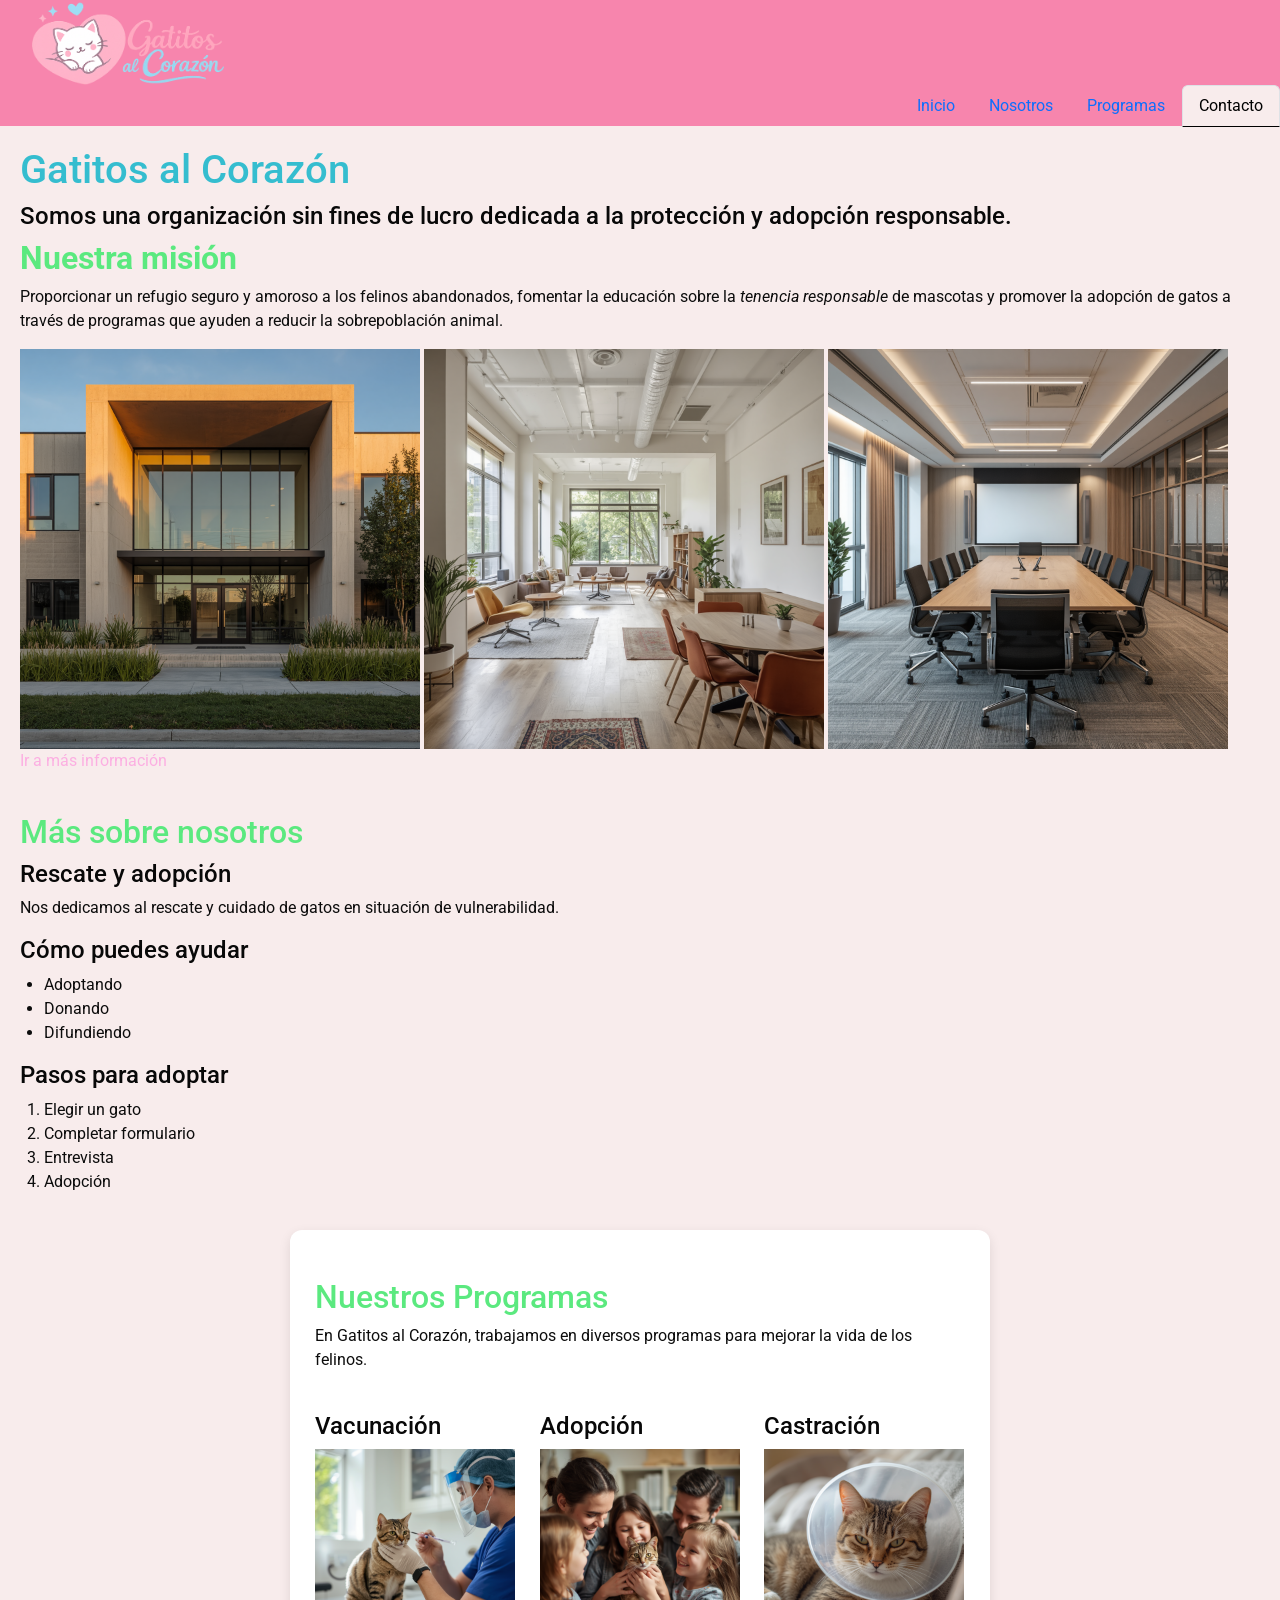
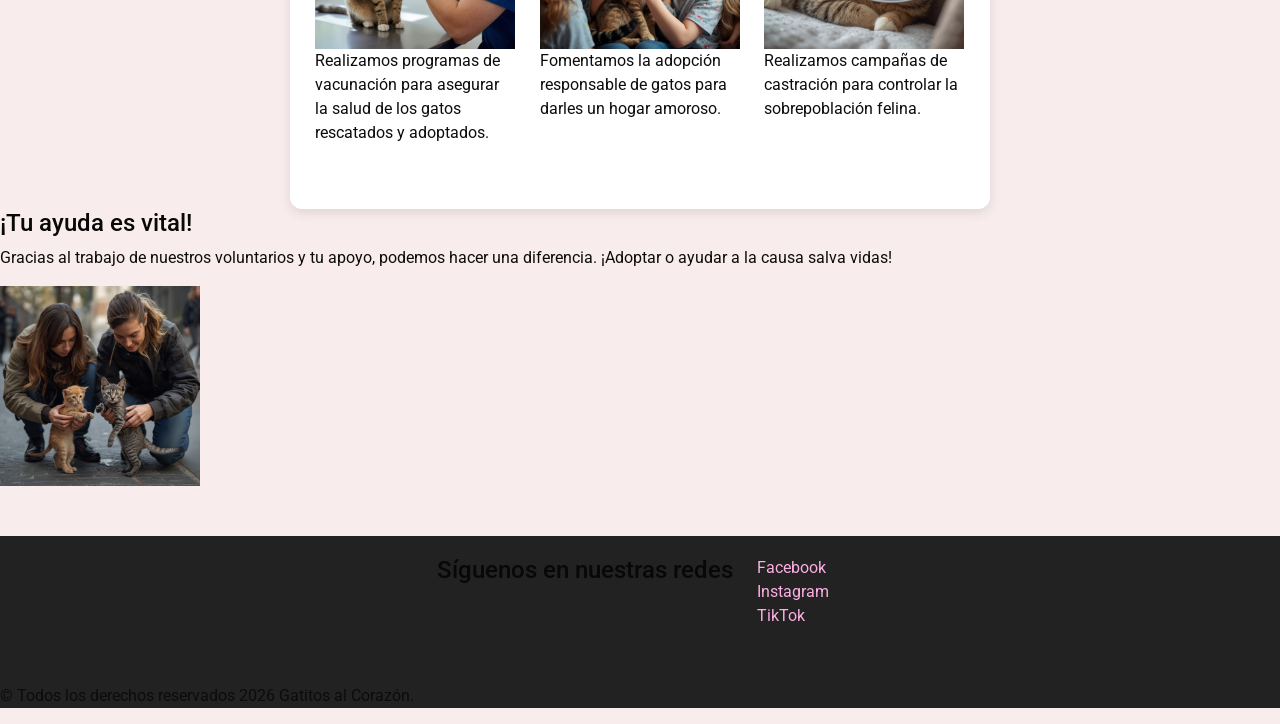
==== index.html @ a6c81419 "fix: header general, boostrap navbar hamburguesa." ====
<!DOCTYPE html>
<html lang="es">
<head>
    <meta charset="UTF-8">
    <meta name="viewport" content="width=device-width, initial-scale=1.0">
    <title>Gatitos al Corazón | Inicio</title>
    <link rel="preconnect" href="https://fonts.googleapis.com">
    <link rel="preconnect" href="https://fonts.gstatic.com" crossorigin>
    <link href="https://fonts.googleapis.com/css2?family=Roboto:ital,wght@0,100..900;1,100..900&display=swap" rel="stylesheet">
    
    <link href="https://cdn.jsdelivr.net/npm/bootstrap@5.3.3/dist/css/bootstrap.min.css" rel="stylesheet" integrity="sha384-QWTKZyjpPEjISv5WaRU9OFeRpok6YctnYmDr5pNlyT2bRjXh0JMhjY6hW+ALEwIH" crossorigin="anonymous">
    
    <link rel="stylesheet" href="style.css">
</head>
<body>
    <header>
        <nav class="navbar-expand-lg bg-secundario">
            <div class="card-header">
                <a class="logo" href="index.html"><img src="multimedia/logo.png" alt="GatitosAlCorazonLogo" width="100" class="logo"></a>      
                <button class="navbar-toggler" type="button" data-bs-toggle="collapse" 
                data-bs-target="#navbarNav" aria-controls="navbarNav" 
                aria-expanded="false" aria-label="Toggle navigation">
                <span class="navbar-toggler-icon"></span>
                </button>
                <div class="collapse navbar-collapse justify-content-end">
                    <ul class="nav nav-tabs card-header-tabs">
                        <li class="nav-item"> <a class="nav-link" href="index.html">Inicio</a></li>
                        <li class="nav-item"> <a class="nav-link" href="nosotros.html">Nosotros</a></li>
                        <li class="nav-item"> <a class="nav-link" href="programas.html">Programas</a></li>
                        <li class="nav-item"><a class="nav-link active bg-principal" aria-current="true" href="contacto.html">Contacto</a></li>
                    </ul>
                </div>
            </div>
        </nav>
        <div class="collapse navbar-collapse justify-content-end d-lg-none" id="navbarNav">
            <ul class="navbar-nav ms-auto">
                <li class="nav-item"><a class="nav-link" href="index.html">Inicio</a></li>
                <li class="nav-item"><a class="nav-link" href="nosotros.html">Nosotros</a></li>
                <li class="nav-item"><a class="nav-link" href="programas.html">Programas</a></li>
                <li class="nav-item"><a class="nav-link active" href="contacto.html">Contacto</a></li>
            </ul>
        </div>
    </header>

    <main>
        <section id="inicio">
            <h1>Gatitos al Corazón</h1>
            <h3>Somos una organización sin fines de lucro dedicada a la protección y adopción responsable.</h3>

            <h2><strong>Nuestra misión</strong></h2>
            <p>Proporcionar un refugio seguro y amoroso a los felinos abandonados, fomentar la educación sobre la <em>tenencia responsable</em> de mascotas y promover la adopción de gatos a través de programas que ayuden a reducir la sobrepoblación animal.</p>

            <img src="multimedia/exterior_ONG.jpg" alt="Fachada de Gatitos al Corazón - ONG" width="400">
            <img src="multimedia/interior_ONG.jpg" alt="Oficinas de Gatitos al Corazón - ONG" width="400">
            <img src="multimedia/sala_conferencia.jpg" alt="Sala conferencias de Gatitos al Corazón - ONG" width="400">
            <br>
            <a href="#info">Ir a más información</a>
        </section>

        <section id="info">
            <h2>Más sobre nosotros</h2>

            <article>
                <h3>Rescate y adopción</h3>
                <p>Nos dedicamos al rescate y cuidado de gatos en situación de vulnerabilidad.</p>
            </article>

            <article>
                <h3>Cómo puedes ayudar</h3>
                <ul>
                    <li>Adoptando</li>
                    <li>Donando</li>
                    <li>Difundiendo</li>
                </ul>

                <h3>Pasos para adoptar</h3>
                <ol>
                    <li>Elegir un gato</li>
                    <li>Completar formulario</li>
                    <li>Entrevista</li>
                    <li>Adopción</li>
                </ol>
            </article>
        </section>

        <section id="programas" class="container py-5">
            <div class="row mb-4">
                <div class="col-12">
                    <h2>Nuestros Programas</h2>
                    <p>En Gatitos al Corazón, trabajamos en diversos programas para mejorar la vida de los felinos.</p>
                </div>
            </div>
            
            <div class="row g-4">
                
                <div class="col-12 col-md-6 col-lg-4">
                    <div class="programa">
                        <h3>Vacunación</h3>
                        <img src="multimedia/gato_vacunado.jpg" alt="Programa de vacunación para gatos" width="200" class="img-fluid">
                        <p>Realizamos programas de vacunación para asegurar la salud de los gatos rescatados y adoptados.</p>
                    </div>
                </div>

                <div class="col-12 col-md-6 col-lg-4">
                    <div class="programa">
                        <h3>Adopción</h3>
                        <img src="multimedia/adopcion_gato.jpg" alt="Gatos disponibles para adopción" width="200" class="img-fluid">
                        <p>Fomentamos la adopción responsable de gatos para darles un hogar amoroso.</p>
                    </div>
                </div>

                <div class="col-12 col-md-6 col-lg-4">
                    <div class="programa">
                        <h3>Castración</h3>
                        <img src="multimedia/gato_posoperatorio.jpg" alt="Programa de castración para gatos" width="200" class="img-fluid">
                        <p>Realizamos campañas de castración para controlar la sobrepoblación felina.</p>
                    </div>
                </div>

            </div>
        </section>

        <aside>
            <h3>¡Tu ayuda es vital!</h3>
            <p>Gracias al trabajo de nuestros voluntarios y tu apoyo, podemos hacer una diferencia. ¡Adoptar o ayudar a la causa salva vidas!</p>
            <img src="multimedia/rescatando_gatitos.jpg" alt="Voluntarios ayudando en la ONG" width="200">
        </aside>
    </main>

    <footer id="footer">
        <section class="redes-sociales">
            <h3>Síguenos en nuestras redes</h3>
            <ul>
                <li>
                    <a href="https://www.facebook.com/" target="_blank" rel="noopener noreferrer">
                        Facebook
                    </a>
                </li>
                <li>
                    <a href="https://www.instagram.com/" target="_blank" rel="noopener noreferrer">
                        Instagram
                    </a>
                </li>
                <li>
                    <a href="https://www.tiktok.com/explore" target="_blank" rel="noopener noreferrer">
                        TikTok
                    </a>
                </li>
            </ul>
        </section>

        <div class="copyright">
            <p>© Todos los derechos reservados 2026 Gatitos al Corazón.</p>
        </div>
    </footer>

    <script src="https://cdn.jsdelivr.net/npm/bootstrap@5.3.3/dist/js/bootstrap.bundle.min.js" integrity="sha384-YvpcrYf0tY3lHB60NNkmxc5s9fDVZLESaAA55NDzOxhy9GkcIdslK1eN7N6jIeHz" crossorigin="anonymous"></script>
</body>
</html>
---- style.css ----
/* 1. Variables CSS */
:root {
    /* Colores */
    --color-principal: #080808;       /* negro para franja del logo */
    --color-secundario: rgb(248, 236, 236); /* fondo general blanco */
    --color-texto: rgb(12, 12, 12);   /* texto principal */
    --color-enlace: #fcafe2;          /* enlaces */
    --color-footer: #222222;          /* fondo del footer */

    /* Colores de títulos por nivel */
    --color-h1: #35bdcf;
    --color-h2: #5be97f;
    --color-h3: #080808;

    /* Tipografía */
    --fuente-principal: 'Roboto', sans-serif;
    --tamano-h1: 2.5rem;
    --tamano-h2: 2rem;
    --tamano-h3: 1.5rem;
    --tamano-texto: 1rem;

    /* Espaciado */
    --margen-seccion: 2rem;
    --padding-general: 1rem;
}

/* 2. Reset básico */
* {
    box-sizing: border-box;
    margin: 0;
    padding: 0;
}

/* 3. Tipografía global y body */
body {
    font-family: var(--fuente-principal);
    font-size: var(--tamano-texto);
    color: var(--color-texto);
    background-color: var(--color-secundario);
    line-height: 1.5;
}

/* 4. Encabezados */
h1 { font-size: var(--tamano-h1); color: var(--color-h1); }
h2 { font-size: var(--tamano-h2); color: var(--color-h2); }
h3 { font-size: var(--tamano-h3); color: var(--color-h3); }


/* 6. Listas básicas */
ul, ol {
    padding-left: 1.5rem;
}

/* 7. Imágenes responsive */
img {
    max-width: 100%;
    height: auto;
}
/* Responsive: menú vertical en pantallas pequeñas */
@media (max-width: 768px) {
    header {
        flex-direction: column;
        align-items: flex-start;
    }

    nav ul {
        flex-direction: column;
        gap: 0.5rem;
        width: 100%;
    }

    .logo-container {
        margin-bottom: 1rem;
    }
}

/*Parte de Iara*/
section {
    padding: 20px;
} 

h1 {
    color: var(--color-h1);
    font-size: var(--tamano-h1);
}
h2 {
    color: var(--color-h2);
    font-size: var(--tamano-h2);
}
p {
    color: var(--color-texto);
    font-size: var(--tamano-texto);
}

/* Header, footer y a:hover*/
.logo {
    width: 15%;
    margin-left: 1rem;
}

#footer {
    background-color: var(--color-footer);
    margin-top: 50px;
}
.redes-sociales {
    display: flex;
    justify-content: center;
    margin: 20px 0;
}

.redes-sociales li {
    list-style: none;
    margin-right: 15px;
}

.redes-sociales li a {
    text-decoration: none;
}

.redes-sociales li a i {
    font-size: 30px;
}
a {
    color: var(--color-enlace);
    text-decoration: none;
}
a:hover {
    text-decoration: underline;
    color: var(--color-texto);
}
 
/* formularios */
  
  /* estilo del contenedor del formulario*/
    .container{
      max-width: 700px;
      margin: auto;
      background: white;
      padding: 25px;
      border-radius: 12px;
      box-shadow: 0 4px 12px rgba(0,0,0,0.1);
    }

  /* estilo para el subtítulo del formulario*/
    .subtitle{
      text-align: center;
      color: #777;
      margin-bottom: 25px;
    }

   /* estilos para las etiquetas y campos del formulario*/
    label{
      display: block;
      margin-top: 15px;
      font-weight: bold;
      color: #333;
    }

   /* estilos para los campos de entrada, áreas de texto y selectores*/
    input,
    select,
    textarea{
      width: 100%;
      padding: 10px;
      margin-top: 5px;
      border: 1px solid #ccc;
      border-radius: 8px;
      box-sizing: border-box;
      font-size: 14px;
    }

    /* permitir que el área de texto se redimensione verticalmente, pero no horizontalmente*/
    textarea{
      resize: vertical;
    }

   /* estilos para el grupo de botones de opción */
    .radio-group{
      margin-top: 10px;
    }

    /* estilos para las etiquetas dentro del grupo de botones de opción */
    .radio-group label{
      display: inline-block;
      margin-right: 20px;
      font-weight: normal;
    }

    /* estilos para los botones de opción */
    button{
      width: 100%;
      margin-top: 25px;
      padding: 14px;
      background: #ff7b54;
      border: none;
      color: white;
      font-size: 16px;
      border-radius: 8px;
      cursor: pointer;
      transition: 0.3s;
    }

    /* efecto hover para el botón de envío */
    button:hover{
      background: #ff6333;
    }



/* HEADER */
.bg-secundario {
    background-color:#f785ad !important;
}
.bg-principal {
    background-color: var(--color-secundario) !important;;
}
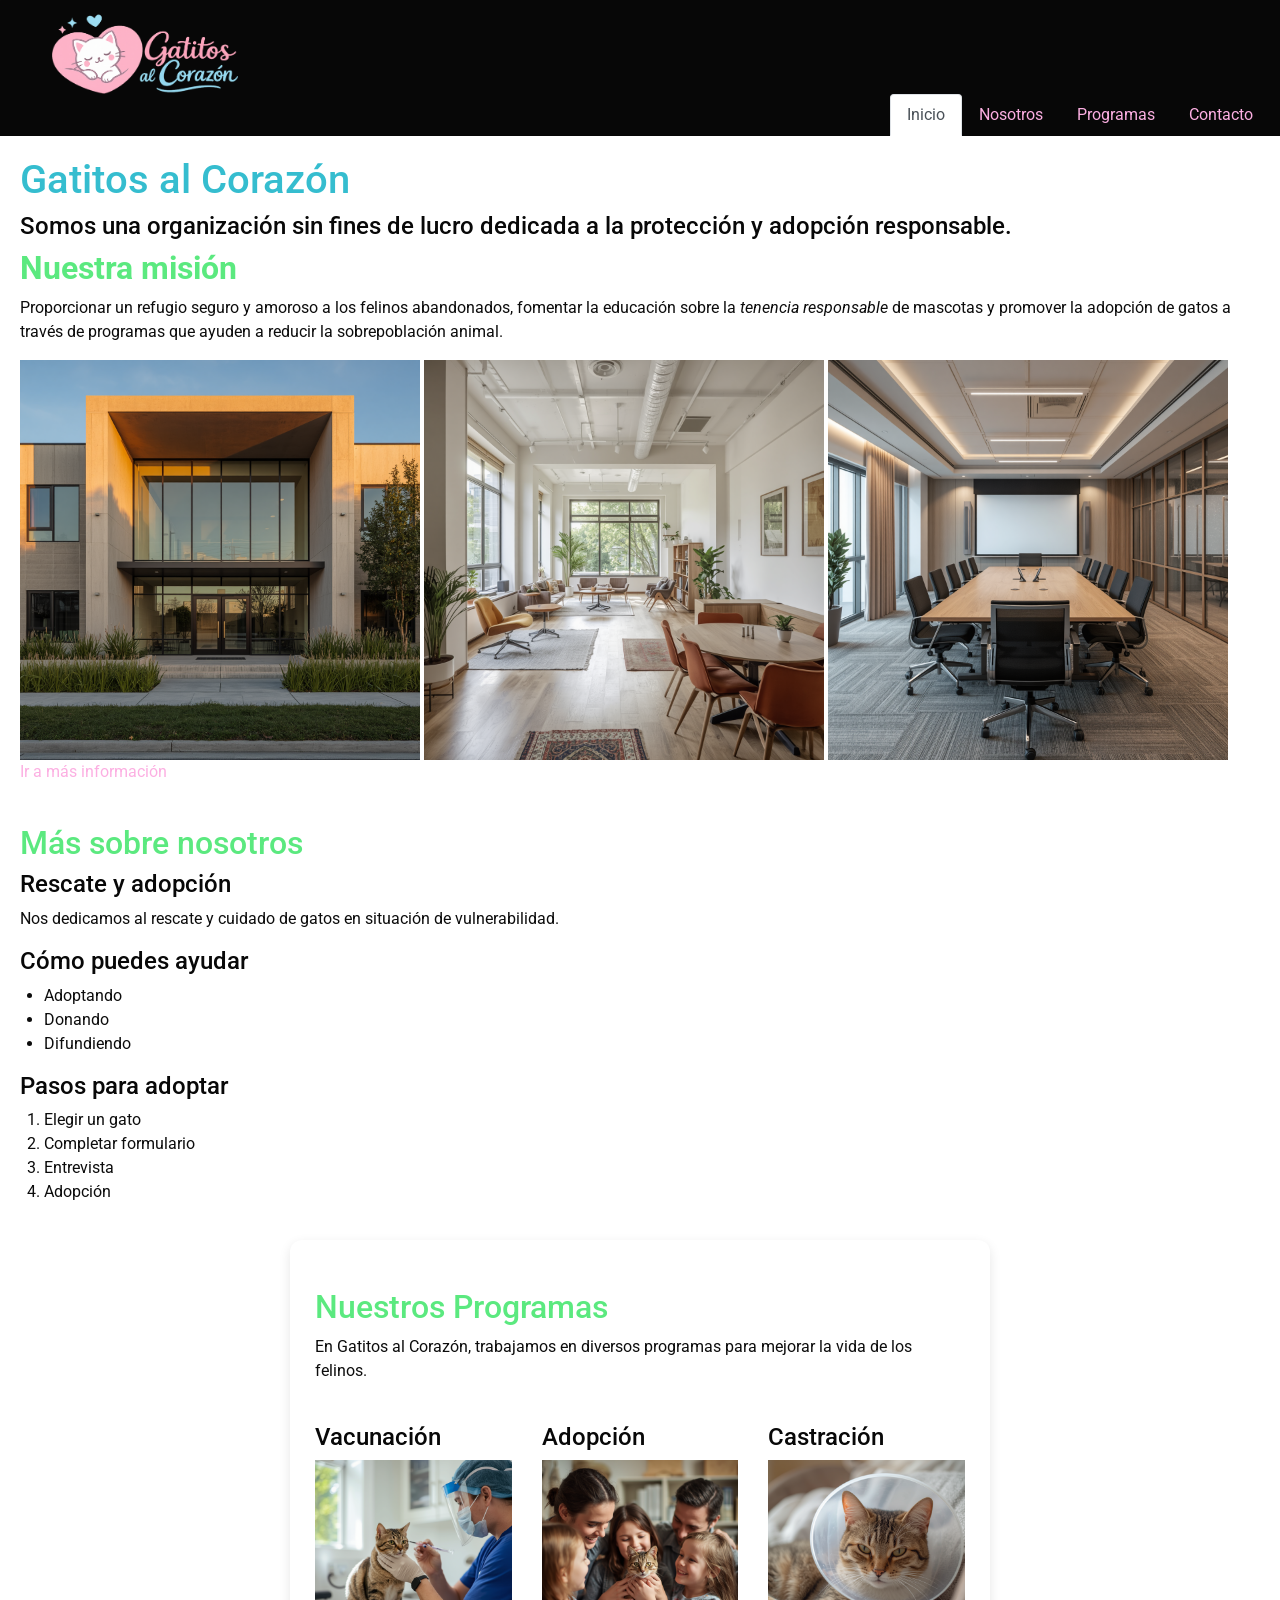
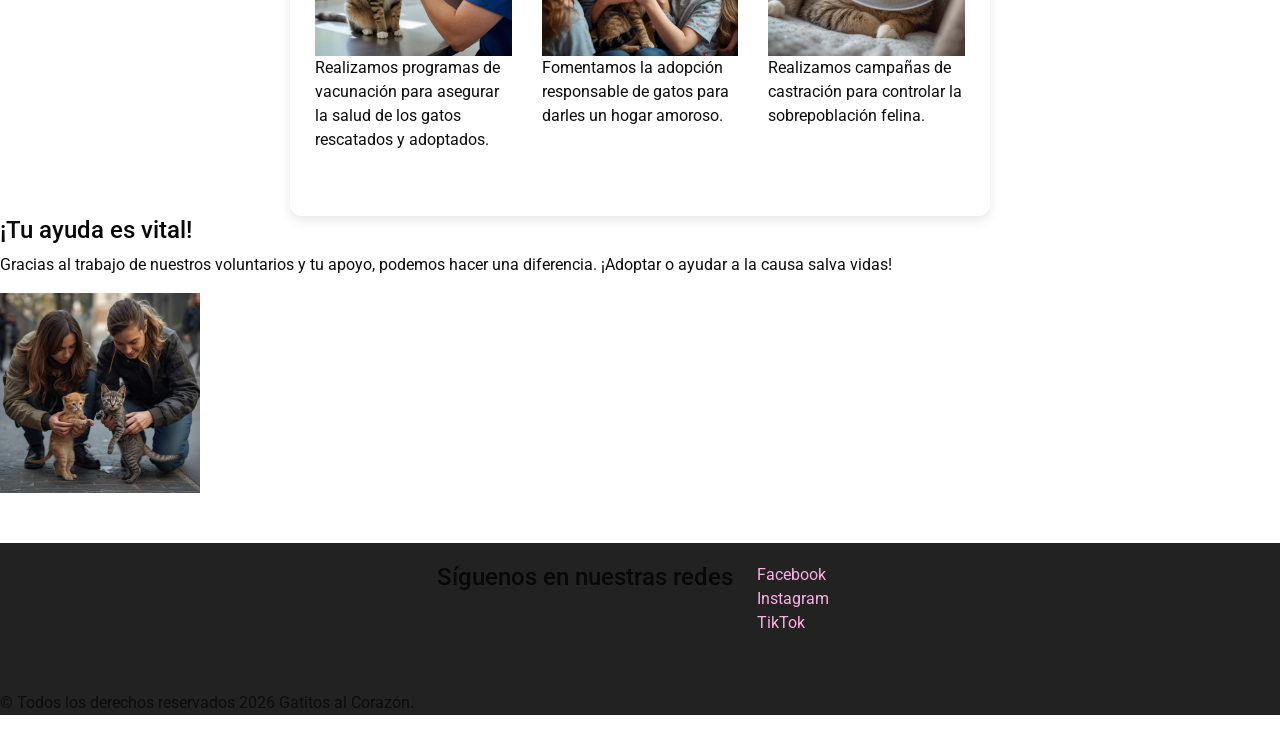
==== commit 42503c04: "fix:correccion de variables" ====
--- a/index.html
+++ b/index.html
@@ -6,13 +6,12 @@
     <title>Gatitos al Corazón | Inicio</title>
     <link rel="preconnect" href="https://fonts.googleapis.com">
     <link rel="preconnect" href="https://fonts.gstatic.com" crossorigin>
+    <link rel="stylesheet" href="https://cdn.jsdelivr.net/npm/bootstrap@4.0.0/dist/css/bootstrap.min.css" integrity="sha384-Gn5384xqQ1aoWXA+058RXPxPg6fy4IWvTNh0E263XmFcJlSAwiGgFAW/dAiS6JXm" crossorigin="anonymous">
     <link href="https://fonts.googleapis.com/css2?family=Roboto:ital,wght@0,100..900;1,100..900&display=swap" rel="stylesheet">
-    
-    <link href="https://cdn.jsdelivr.net/npm/bootstrap@5.3.3/dist/css/bootstrap.min.css" rel="stylesheet" integrity="sha384-QWTKZyjpPEjISv5WaRU9OFeRpok6YctnYmDr5pNlyT2bRjXh0JMhjY6hW+ALEwIH" crossorigin="anonymous">
-    
     <link rel="stylesheet" href="style.css">
 </head>
 <body>
+
     <header>
         <nav class="navbar-expand-lg bg-secundario">
             <div class="card-header">
@@ -24,20 +23,20 @@
                 </button>
                 <div class="collapse navbar-collapse justify-content-end">
                     <ul class="nav nav-tabs card-header-tabs">
-                        <li class="nav-item"> <a class="nav-link" href="index.html">Inicio</a></li>
+                        <li class="nav-item"> <a class="nav-link active bg-principal" aria-current="true" href="index.html">Inicio</a></li>
                         <li class="nav-item"> <a class="nav-link" href="nosotros.html">Nosotros</a></li>
                         <li class="nav-item"> <a class="nav-link" href="programas.html">Programas</a></li>
-                        <li class="nav-item"><a class="nav-link active bg-principal" aria-current="true" href="contacto.html">Contacto</a></li>
+                        <li class="nav-item"><a class="nav-link" href="contacto.html">Contacto</a></li>
                     </ul>
                 </div>
             </div>
         </nav>
         <div class="collapse navbar-collapse justify-content-end d-lg-none" id="navbarNav">
             <ul class="navbar-nav ms-auto">
-                <li class="nav-item"><a class="nav-link" href="index.html">Inicio</a></li>
+                <li class="nav-item"><a class="nav-link active bg-principal" href="index.html">Inicio</a></li>
                 <li class="nav-item"><a class="nav-link" href="nosotros.html">Nosotros</a></li>
                 <li class="nav-item"><a class="nav-link" href="programas.html">Programas</a></li>
-                <li class="nav-item"><a class="nav-link active" href="contacto.html">Contacto</a></li>
+                <li class="nav-item"><a class="nav-link" href="contacto.html">Contacto</a></li>
             </ul>
         </div>
     </header>
--- a/style.css
+++ b/style.css
@@ -2,7 +2,7 @@
 :root {
     /* Colores */
     --color-principal: #080808;       /* negro para franja del logo */
-    --color-secundario: rgb(248, 236, 236); /* fondo general blanco */
+    --color-secundario: white; /* fondo general blanco */
     --color-texto: rgb(12, 12, 12);   /* texto principal */
     --color-enlace: #fcafe2;          /* enlaces */
     --color-footer: #222222;          /* fondo del footer */
@@ -209,8 +209,8 @@
 
 /* HEADER */
 .bg-secundario {
-    background-color:#f785ad !important;
+    background-color: var(--color-principal) !important;
 }
 .bg-principal {
-    background-color: var(--color-secundario) !important;;
-}
+    background-color: var(--color-secundario) !important;
+}
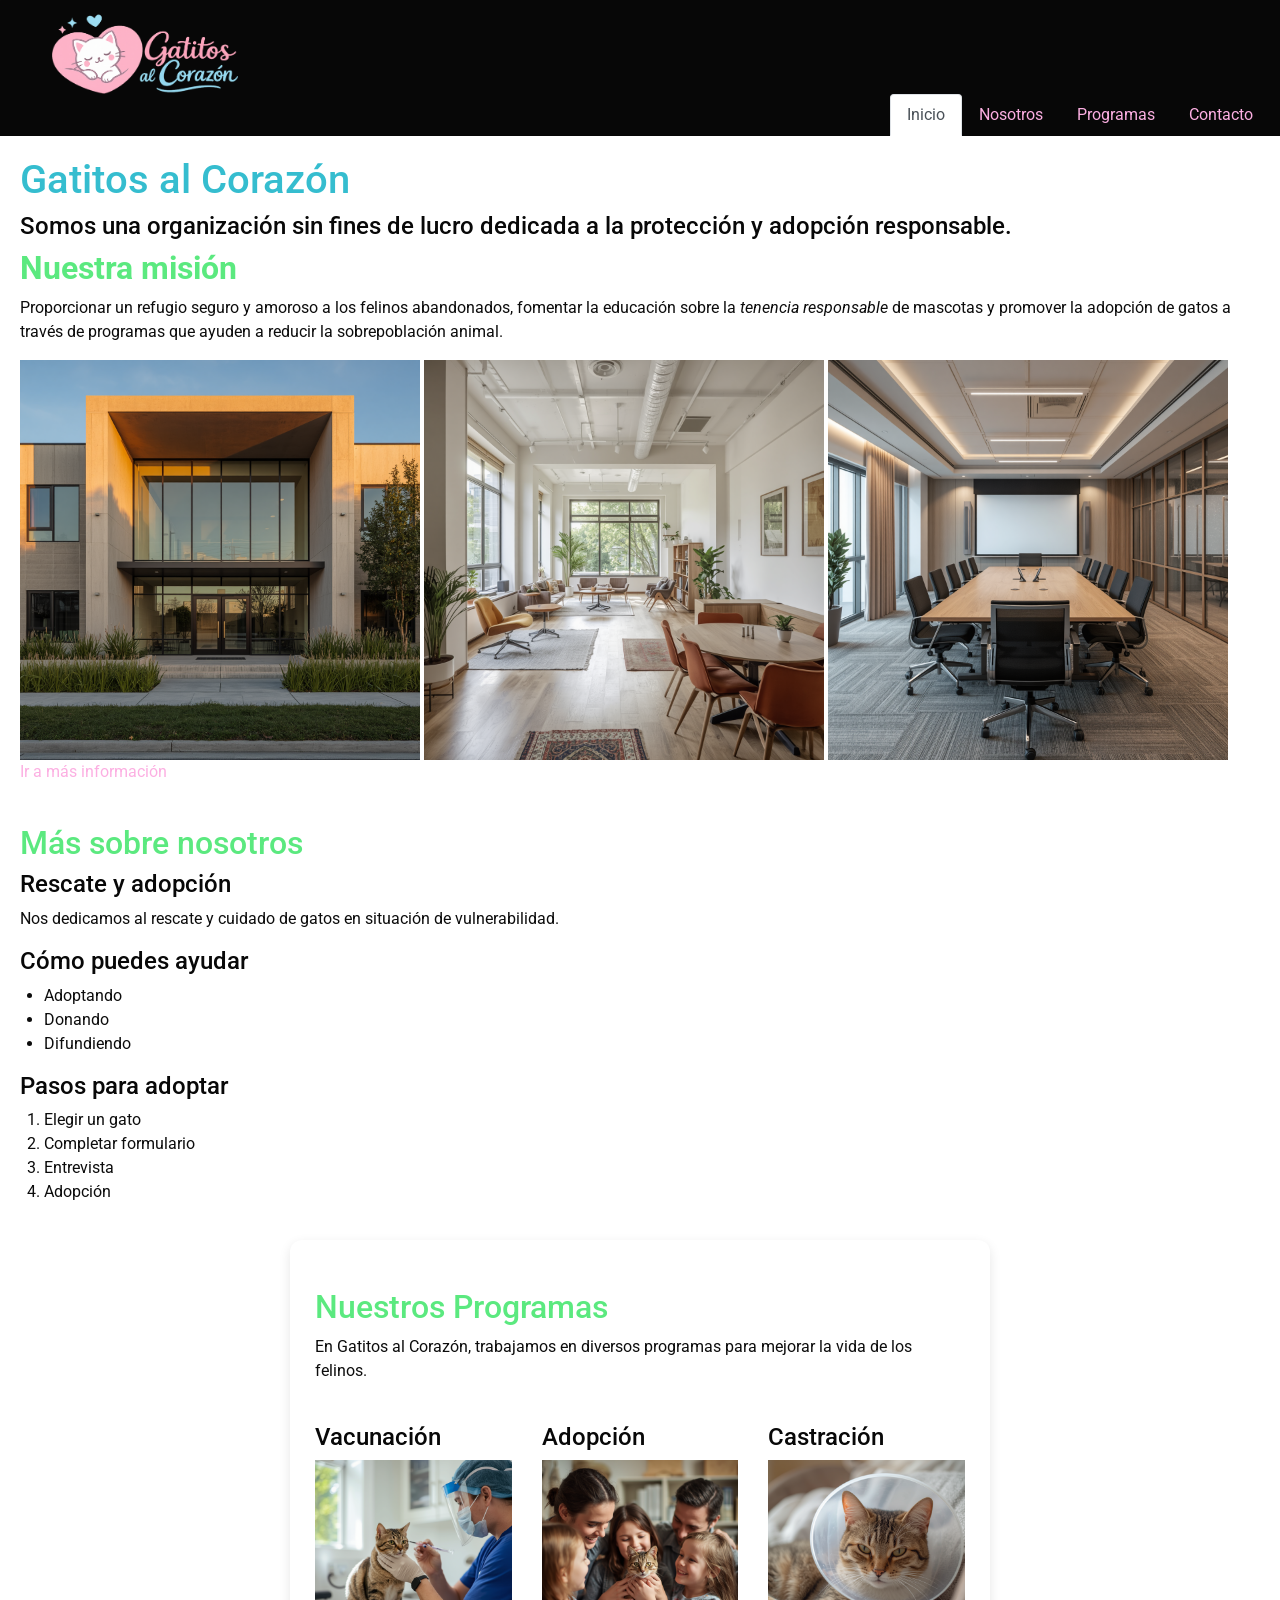
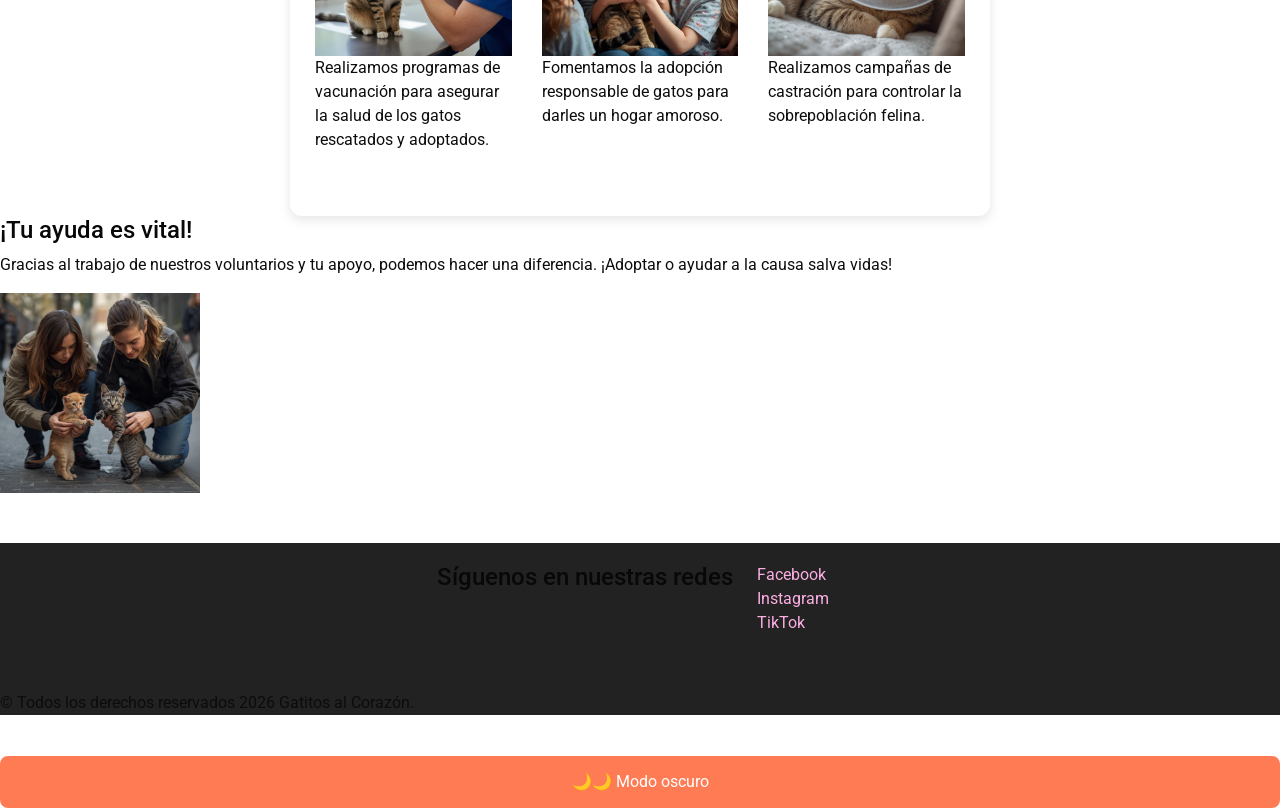
==== commit bb75c6df: "fix:Modo oscuro js" ====
--- a/index.html
+++ b/index.html
@@ -154,5 +154,9 @@
     </footer>
 
     <script src="https://cdn.jsdelivr.net/npm/bootstrap@5.3.3/dist/js/bootstrap.bundle.min.js" integrity="sha384-YvpcrYf0tY3lHB60NNkmxc5s9fDVZLESaAA55NDzOxhy9GkcIdslK1eN7N6jIeHz" crossorigin="anonymous"></script>
-</body>
+
+  <script src="js/main.js"></script> 
+  <button id="btn-modo">🌙🌙 Modo oscuro</button> <!-- CAMBIAR DE LUGAR --->
+</body> 
+
 </html>
--- a/style.css
+++ b/style.css
@@ -214,3 +214,56 @@
 .bg-principal {
     background-color: var(--color-secundario) !important;
 }
+
+/*/* =========================================
+   1. Header Sticky (Fijado en la parte superior)
+   ========================================= */
+.custom-sticky-header {
+  position: sticky; /* Cumple: El elemento se queda visible al hacer scroll */
+  top: 0;           /* Se ancla al borde superior de la pantalla */
+  z-index: 1050;    /* Mantiene el header por encima del resto del contenido (Bootstrap usa 1050 para navbars) */
+}
+
+/* =========================================
+   2. Hero Banner (Texto superpuesto)
+   ========================================= */
+.custom-hero-container {
+  position: relative; /* Cumple: Contenedor padre con position relative */
+  width: 100%;
+  overflow: hidden;
+}
+
+.custom-hero-overlay {
+  position: absolute; /* Cumple: Texto superpuesto con position absolute */
+  top: 50%;           /* Movemos al 50% de la altura del contenedor padre */
+  left: 50%;          /* Movemos al 50% del ancho del contenedor padre */
+  transform: translate(-50%, -50%); /* Centrado perfecto usando CSS */
+  
+  /* Estilos cosméticos adicionales */
+  text-align: center;
+  background-color: rgba(0, 0, 0, 0.6); /* Fondo oscuro semitransparente para garantizar que se lea el texto */
+  padding: 2rem;
+  border-radius: 10px;
+  width: 80%;
+  max-width: 600px;
+}
+
+/* =========================================
+   3. Badges e Íconos sobre imágenes
+   ========================================= */
+.custom-image-wrapper {
+  position: relative; /* El contenedor de la imagen ES el ancla para el badge */
+}
+
+.custom-badge {
+  position: absolute; /* Cumple: Etiqueta superpuesta a la imagen usando absolute */
+  top: 15px;          /* Distancia desde arriba */
+  right: 15px;        /* Distancia desde la derecha */
+  
+  /* Estilos cosméticos del badge */
+  padding: 0.5em 1em;
+  border-radius: 20px;
+  font-weight: bold;
+  font-size: 0.9rem;
+  box-shadow: 0 4px 6px rgba(0, 0, 0, 0.2);
+}
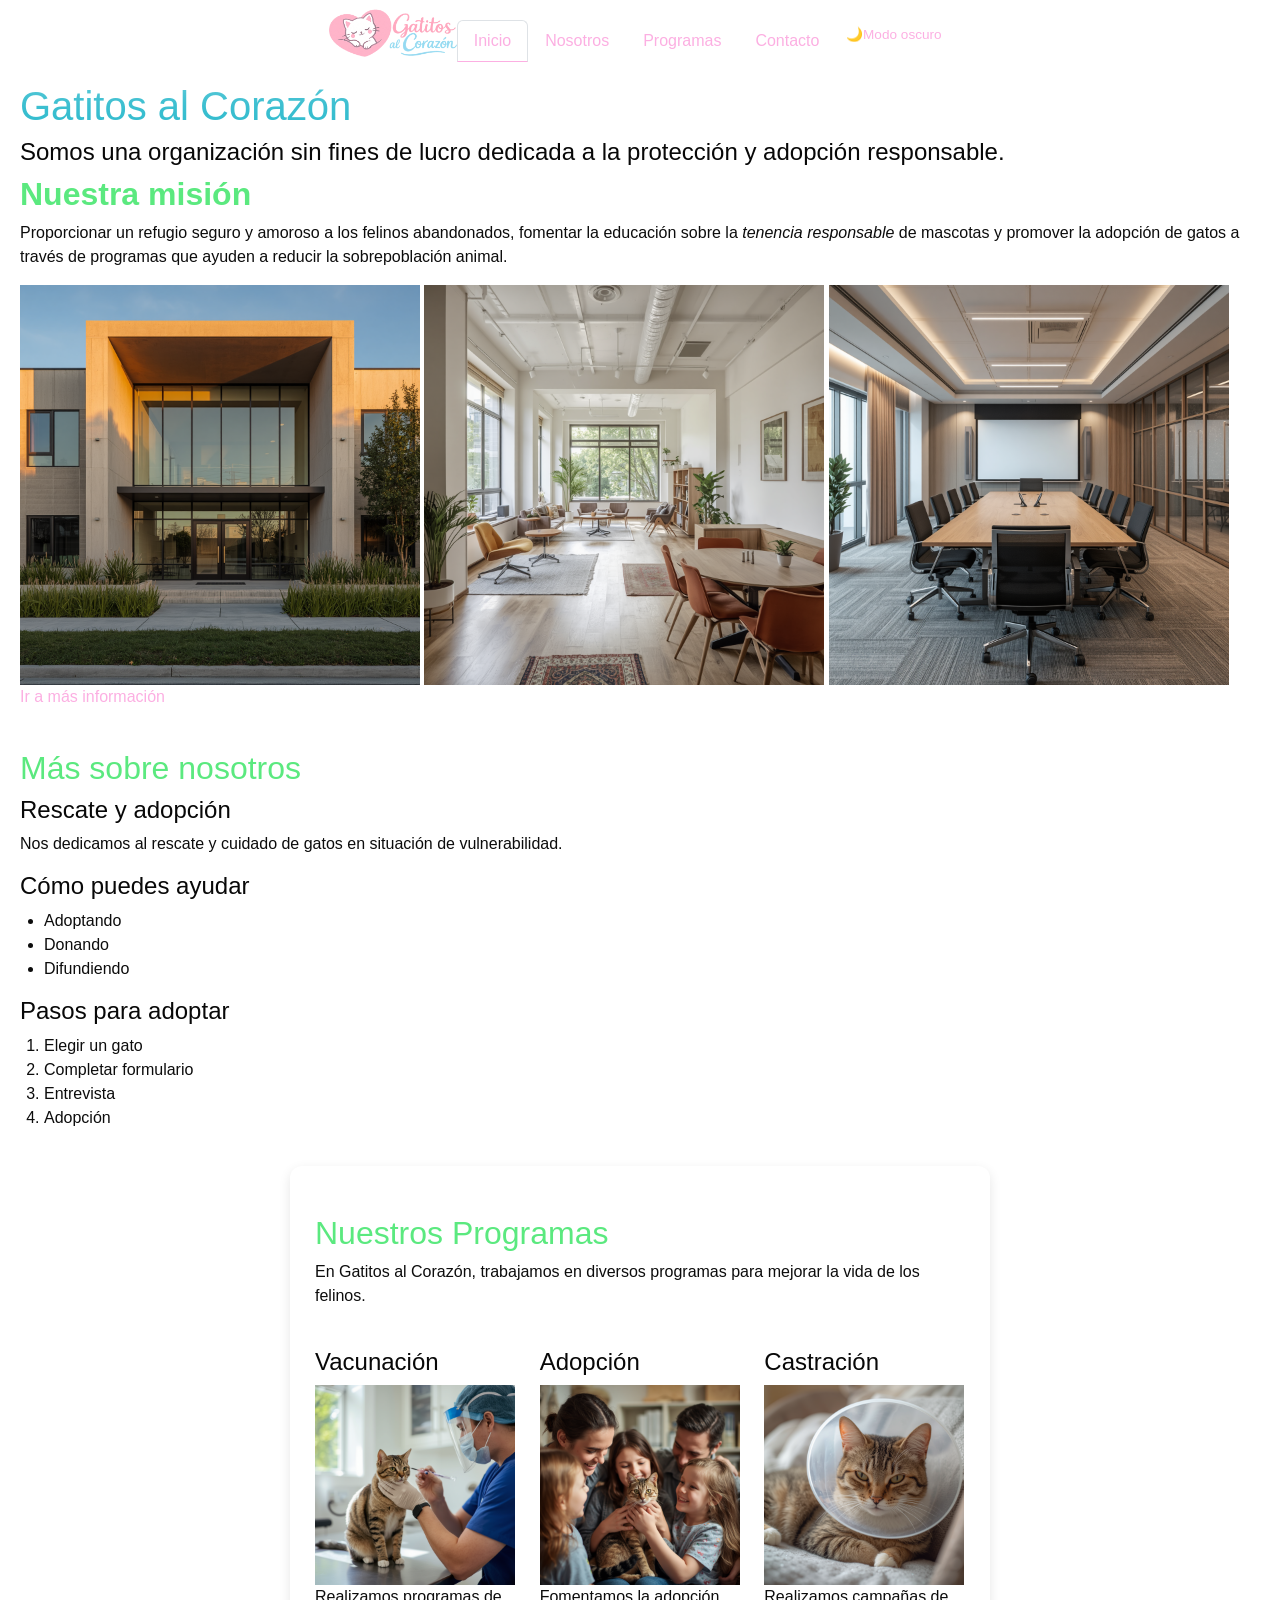
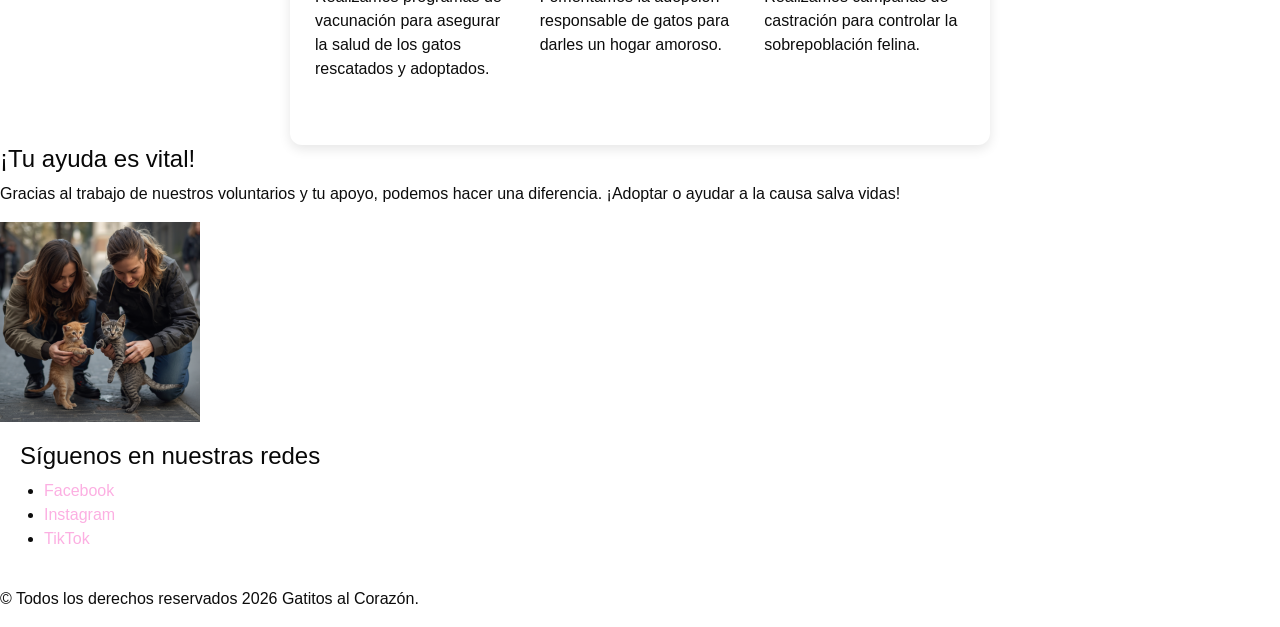
==== commit 23cd9936: "feat & fix: modo oscuro y arreglos generales en el header y responsive" ====
--- a/index.html
+++ b/index.html
@@ -4,40 +4,43 @@
     <meta charset="UTF-8">
     <meta name="viewport" content="width=device-width, initial-scale=1.0">
     <title>Gatitos al Corazón | Inicio</title>
-    <link rel="preconnect" href="https://fonts.googleapis.com">
-    <link rel="preconnect" href="https://fonts.gstatic.com" crossorigin>
-    <link rel="stylesheet" href="https://cdn.jsdelivr.net/npm/bootstrap@4.0.0/dist/css/bootstrap.min.css" integrity="sha384-Gn5384xqQ1aoWXA+058RXPxPg6fy4IWvTNh0E263XmFcJlSAwiGgFAW/dAiS6JXm" crossorigin="anonymous">
-    <link href="https://fonts.googleapis.com/css2?family=Roboto:ital,wght@0,100..900;1,100..900&display=swap" rel="stylesheet">
-    <link rel="stylesheet" href="style.css">
+    <link href="https://cdn.jsdelivr.net/npm/bootstrap@5.1.3/dist/css/bootstrap.min.css" rel="stylesheet" integrity="sha384-1BmE4kWBq78iYhFldvKuhfTAU6auU8tT94WrHftjDbrCEXSU1oBoqyl2QvZ6jIW3" crossorigin="anonymous">
+
+    <link rel="stylesheet" href="styles/style.css">
 </head>
 <body>
 
-    <header>
-        <nav class="navbar-expand-lg bg-secundario">
-            <div class="card-header">
-                <a class="logo" href="index.html"><img src="multimedia/logo.png" alt="GatitosAlCorazonLogo" width="100" class="logo"></a>      
-                <button class="navbar-toggler" type="button" data-bs-toggle="collapse" 
-                data-bs-target="#navbarNav" aria-controls="navbarNav" 
-                aria-expanded="false" aria-label="Toggle navigation">
-                <span class="navbar-toggler-icon"></span>
-                </button>
-                <div class="collapse navbar-collapse justify-content-end">
-                    <ul class="nav nav-tabs card-header-tabs">
-                        <li class="nav-item"> <a class="nav-link active bg-principal" aria-current="true" href="index.html">Inicio</a></li>
-                        <li class="nav-item"> <a class="nav-link" href="nosotros.html">Nosotros</a></li>
-                        <li class="nav-item"> <a class="nav-link" href="programas.html">Programas</a></li>
-                        <li class="nav-item"><a class="nav-link" href="contacto.html">Contacto</a></li>
-                    </ul>
+    <header class="sticky-top">
+        <div class="header">
+            <nav class="navbar-expand-lg" >
+                <div class="card-header bg-header sticky-top">
+                    <div class="collapse navbar-collapse justify-content-center">
+                        <ul class="nav nav-tabs card-header-tabs">
+                            <li class="logo-tab"><a href="index.html">
+                                <img src="multimedia/logo.png" alt="GatitosAlCorazonLogo" class="nav-item logo-grande">
+                            </a></li>
+                            <li class="nav-item"> <a class="nav-link active" aria-current="true" href="index.html">Inicio</a></li>
+                            <li class="nav-item"> <a class="nav-link" href="nosotros.html">Nosotros</a></li>
+                            <li class="nav-item"> <a class="nav-link" href="programas.html">Programas</a></li>
+                            <li class="nav-item"><a class="nav-link" href="contacto.html">Contacto</a></li>
+                            <li><button class="btn-modo" id="btn-modo">🌙Modo oscuro</button></li>
+                        </ul>
+                    </div>
+                    <button class="navbar-toggler" type="button" data-bs-toggle="collapse" 
+                    data-bs-target="#navbarNav" aria-controls="navbarNav" 
+                    aria-expanded="false" aria-label="Toggle navigation">Gatitos Al Corazón
+                    <span class="navbar-toggler-icon"></span>
+                    </button>
+                    <div class="collapse d-lg-none bg-header" id="navbarNav">
+                        <ul class="navbar-nav ms-auto bg-header">
+                            <li class="nav-item"><a class="nav-link active" aria-current="true" href="index.html">Inicio</a></li>
+                            <li class="nav-item"><a class="nav-link" href="nosotros.html">Nosotros</a></li>
+                            <li class="nav-item"><a class="nav-link" href="programas.html">Programas</a></li>
+                            <li class="nav-item"><a class="nav-link" href="contacto.html">Contacto</a></li>
+                        </ul>
+                    </div>
                 </div>
-            </div>
-        </nav>
-        <div class="collapse navbar-collapse justify-content-end d-lg-none" id="navbarNav">
-            <ul class="navbar-nav ms-auto">
-                <li class="nav-item"><a class="nav-link active bg-principal" href="index.html">Inicio</a></li>
-                <li class="nav-item"><a class="nav-link" href="nosotros.html">Nosotros</a></li>
-                <li class="nav-item"><a class="nav-link" href="programas.html">Programas</a></li>
-                <li class="nav-item"><a class="nav-link" href="contacto.html">Contacto</a></li>
-            </ul>
+            </nav>
         </div>
     </header>
 
@@ -153,10 +156,7 @@
         </div>
     </footer>
 
-    <script src="https://cdn.jsdelivr.net/npm/bootstrap@5.3.3/dist/js/bootstrap.bundle.min.js" integrity="sha384-YvpcrYf0tY3lHB60NNkmxc5s9fDVZLESaAA55NDzOxhy9GkcIdslK1eN7N6jIeHz" crossorigin="anonymous"></script>
-
-  <script src="js/main.js"></script> 
-  <button id="btn-modo">🌙🌙 Modo oscuro</button> <!-- CAMBIAR DE LUGAR --->
+    <script src="https://cdn.jsdelivr.net/npm/bootstrap@5.1.3/dist/js/bootstrap.bundle.min.js" integrity="sha384-ka7Sk0Gln4gmtz2MlQnikT1wXgYsOg+OMhuP+IlRH9sENBO0LRn5q+8nbTov4+1p" crossorigin="anonymous"></script>
+    <script src="js/main.js"></script> 
 </body> 
-
 </html>
--- a/styles/style.css
+++ b/styles/style.css
@@ -0,0 +1,332 @@
+/* 1. Variables CSS */
+:root {
+    /* Colores */
+    --color-principal: #ffffff;       /* negro para franja del logo */
+    --color-secundario: white; /* fondo general blanco */
+    --color-texto: rgb(12, 12, 12);   /* texto principal */
+    --color-enlace: #fcafe2;          /* enlaces */
+    --color-footer: #222222;          /* fondo del footer */
+
+    /* Colores de títulos por nivel */
+    --color-h1: #35bdcf;
+    --color-h2: #5be97f;
+    --color-h3: #080808;
+
+    /* Tipografía */
+    --fuente-principal: 'Roboto', sans-serif;
+    --tamano-h1: 2.5rem;
+    --tamano-h2: 2rem;
+    --tamano-h3: 1.5rem;
+    --tamano-texto: 1rem;
+
+    /* Espaciado */
+    --margen-seccion: 2rem;
+    --padding-general: 1rem;
+
+    /* Variables de componentes (modo claro por defecto) */
+    --color-container-bg: white;
+    --color-label: #333;
+    --color-input-bg: white;
+    --color-input-border: #ccc;
+    --color-input-texto: #000;
+    --color-subtitle: #777;
+
+    --color-principal-dark-mode: #1e1e1e;
+    --color-secundario-dark-mode: #121212;
+    --color-texto-dark-mode: #f0f0f0;
+    --color-enlace-dark-mode: #f48fb1;
+    --color-footer-dark-mode: #0a0a0a;
+
+    /* Colores de títulos por nivel */
+    --color-h1-dark-mode: #4dd0e1;
+    --color-h2-dark-mode: #69f0ae;
+    --color-h3-dark-mode: #e0e0e0;
+
+    /* Variables adicionales dark-mode para formularios, bordes y fondos */
+    --color-container-bg-dark-mode: #1e1e1e;
+    --color-label-dark-mode: #cccccc;
+    --color-input-bg-dark-mode: #2a2a2a;
+    --color-input-border-dark-mode: #555555;
+    --color-input-texto-dark-mode: #f0f0f0;
+    --color-subtitle-dark-mode: #aaaaaa;
+}
+/* Cuando el modo oscuro está activo, sobreescribe las variables principales */
+body.oscuro {
+    --color-principal: var(--color-principal-dark-mode);
+    --color-secundario: var(--color-secundario-dark-mode);
+    --color-texto: var(--color-texto-dark-mode);
+    --color-enlace: var(--color-enlace-dark-mode);
+    --color-footer: var(--color-footer-dark-mode);
+    --color-h1: var(--color-h1-dark-mode);
+    --color-h2: var(--color-h2-dark-mode);
+    --color-h3: var(--color-h3-dark-mode);
+    /* Variables adicionales para formularios y componentes */
+    --color-container-bg: var(--color-container-bg-dark-mode);
+    --color-label: var(--color-label-dark-mode);
+    --color-input-bg: var(--color-input-bg-dark-mode);
+    --color-input-border: var(--color-input-border-dark-mode);
+    --color-input-texto: var(--color-input-texto-dark-mode);
+    --color-subtitle: var(--color-subtitle-dark-mode);
+}
+
+/* 2. Reset básico */
+* {
+    box-sizing: border-box;
+    margin: 0;
+    padding: 0;
+}
+
+/* 3. Tipografía global y body */
+body {
+    font-family: var(--fuente-principal);
+    font-size: var(--tamano-texto);
+    color: var(--color-texto);
+    background-color: var(--color-secundario);
+    line-height: 1.5;
+}
+
+/* 4. Encabezados */
+h1 { font-size: var(--tamano-h1); color: var(--color-h1); }
+h2 { font-size: var(--tamano-h2); color: var(--color-h2); }
+h3 { font-size: var(--tamano-h3); color: var(--color-h3); }
+
+
+/* 6. Listas básicas */
+ul, ol {
+    padding-left: 1.5rem;
+}
+
+/* 7. Imágenes responsive */
+img {
+    max-width: 100%;
+    height: auto;
+}
+/* Responsive: menú vertical en pantallas pequeñas */
+@media (max-width: 768px) {
+    header {
+        flex-direction: column;
+        align-items: flex-start;
+    }
+
+    nav ul {
+        flex-direction: column;
+        gap: 0.5rem;
+        width: 100%;
+    }
+
+    .logo-container {
+        margin-bottom: 1rem;
+    }
+}
+
+/*Parte de Iara*/
+section {
+    padding: 20px;
+} 
+p {
+    color: var(--color-texto);
+    font-size: var(--tamano-texto);
+}
+
+/* formularios */
+  
+  /* estilo del contenedor del formulario*/
+    /* MODO OSCURO: background usa variable para cambiar en modo oscuro */
+    .container{
+      max-width: 700px;
+      margin: auto;
+      background: var(--color-container-bg);
+      padding: 25px;
+      border-radius: 12px;
+      box-shadow: 0 4px 12px rgba(0,0,0,0.1);
+    }
+
+  /* estilo para el subtítulo del formulario*/
+    /* MODO OSCURO: color usa variable para cambiar en modo oscuro */
+    .subtitle{
+      text-align: center;
+      color: var(--color-subtitle);
+      margin-bottom: 25px;
+    }
+
+   /* estilos para las etiquetas y campos del formulario*/
+    /* MODO OSCURO: color usa variable para cambiar en modo oscuro */
+    label{
+      display: block;
+      margin-top: 15px;
+      font-weight: bold;
+      color: var(--color-label);
+    }
+
+   /* estilos para los campos de entrada, áreas de texto y selectores*/
+    /* MODO OSCURO: background, border y color usan variables para cambiar en modo oscuro */
+    input,
+    select,
+    textarea{
+      width: 100%;
+      padding: 10px;
+      margin-top: 5px;
+      border: 1px solid var(--color-input-border);
+      border-radius: 8px;
+      box-sizing: border-box;
+      font-size: 14px;
+      background-color: var(--color-input-bg);
+      color: var(--color-input-texto);
+    }
+
+    /* permitir que el área de texto se redimensione verticalmente, pero no horizontalmente*/
+    textarea{
+      resize: vertical;
+    }
+
+   /* estilos para el grupo de botones de opción */
+    .radio-group{
+      margin-top: 10px;
+    }
+
+    /* estilos para las etiquetas dentro del grupo de botones de opción */
+    .radio-group label{
+      display: inline-block;
+      margin-right: 20px;
+      font-weight: normal;
+    }
+
+    /* estilos para los botones de opción */
+    button{
+      width: 100%;
+      margin-top: 25px;
+      padding: 14px;
+      background: #ff7b54;
+      border: none;
+      color: white;
+      font-size: 16px;
+      border-radius: 8px;
+      cursor: pointer;
+      transition: 0.3s;
+    }
+
+    /* efecto hover para el botón de envío */
+    button:hover{
+      background: #ff6333;
+    }
+
+
+/* Header, footer y a:hover*/
+.bg-header {
+  background-color: var(--color-principal) !important;
+}
+.header{
+  border-bottom: solid 1px white;
+  box-shadow: 0 8px 50px -5px white;
+}
+.logo-grande {
+    width: 8rem;
+    height: auto;
+    margin-top: -20px;
+}
+
+.logo-tab:hover .logo-grande {
+    filter: drop-shadow(0 4px 10px rgba(0,0,0,0.25));
+}
+
+
+.card-header-tabs{
+  border-top: solid white 20px;
+}
+.navbar-toggler{
+  background-color: #ffb4c9;
+}
+.navbar-toggler:hover{
+  background-color: #ff7ba0;
+}
+a {
+  color: var(--color-enlace) !important;
+  text-decoration: none !important;
+}
+a:hover {
+  text-decoration: underline !important;
+  color: var(--color-texto) !important;
+}
+.bg-principal {
+  background-color: var(--color-secundario) !important;
+}
+.btn-modo {
+    all: unset;
+    cursor: pointer;
+    display: inline-flex;
+    align-items: center;
+    gap: 0.3rem;
+    font-size: 0.85rem;
+    color: var(--color-enlace) !important;
+    white-space: nowrap;
+    padding: 0.3rem 0.6rem;
+    border-radius: 6px;
+    transition: background 0.2s ease, color 0.2s ease;
+}
+ 
+.btn-modo:hover {
+    background-color: rgba(252, 175, 226, 0.15);
+    color: var(--color-texto) !important;
+}
+
+
+
+
+
+
+.lead{
+  color: white;
+}
+/* =========================================
+   2. Hero Banner (Texto superpuesto)
+   ========================================= */
+.custom-hero-container {
+  position: relative; /* Cumple: Contenedor padre con position relative */
+  width: 100%;
+  overflow: hidden;
+}
+
+.custom-hero-overlay {
+  position: absolute; /* Cumple: Texto superpuesto con position absolute */
+  top: 50%;           /* Movemos al 50% de la altura del contenedor padre */
+  left: 50%;          /* Movemos al 50% del ancho del contenedor padre */
+  transform: translate(-50%, -50%); /* Centrado perfecto usando CSS */
+  
+  /* Estilos cosméticos adicionales */
+  text-align: center;
+  background-color: rgba(0, 0, 0, 0.6); /* Fondo oscuro semitransparente para garantizar que se lea el texto */
+  padding: 2rem;
+  border-radius: 10px;
+  width: 80%;
+  max-width: 600px;
+}
+
+/* =========================================
+   3. Badges e Íconos sobre imágenes
+   ========================================= */
+.custom-image-wrapper {
+  position: relative; /* El contenedor de la imagen ES el ancla para el badge */
+}
+
+.custom-badge {
+  position: absolute; /* Cumple: Etiqueta superpuesta a la imagen usando absolute */
+  top: 15px;          /* Distancia desde arriba */
+  right: 15px;        /* Distancia desde la derecha */
+  
+  /* Estilos cosméticos del badge */
+  padding: 0.5em 1em;
+  border-radius: 20px;
+  font-weight: bold;
+  font-size: 0.9rem;
+  box-shadow: 0 4px 6px rgba(0, 0, 0, 0.2);
+}
+/* MODO OSCURO: bloque eliminado — la lógica completa está arriba en body.oscuro */
+
+/* Main.js estilos */
+
+#errorNombre,#errorEmail,#errorServicio {
+  color: red;
+  font-size: 14px;
+  display: block;
+  margin-top: 5px;
+}
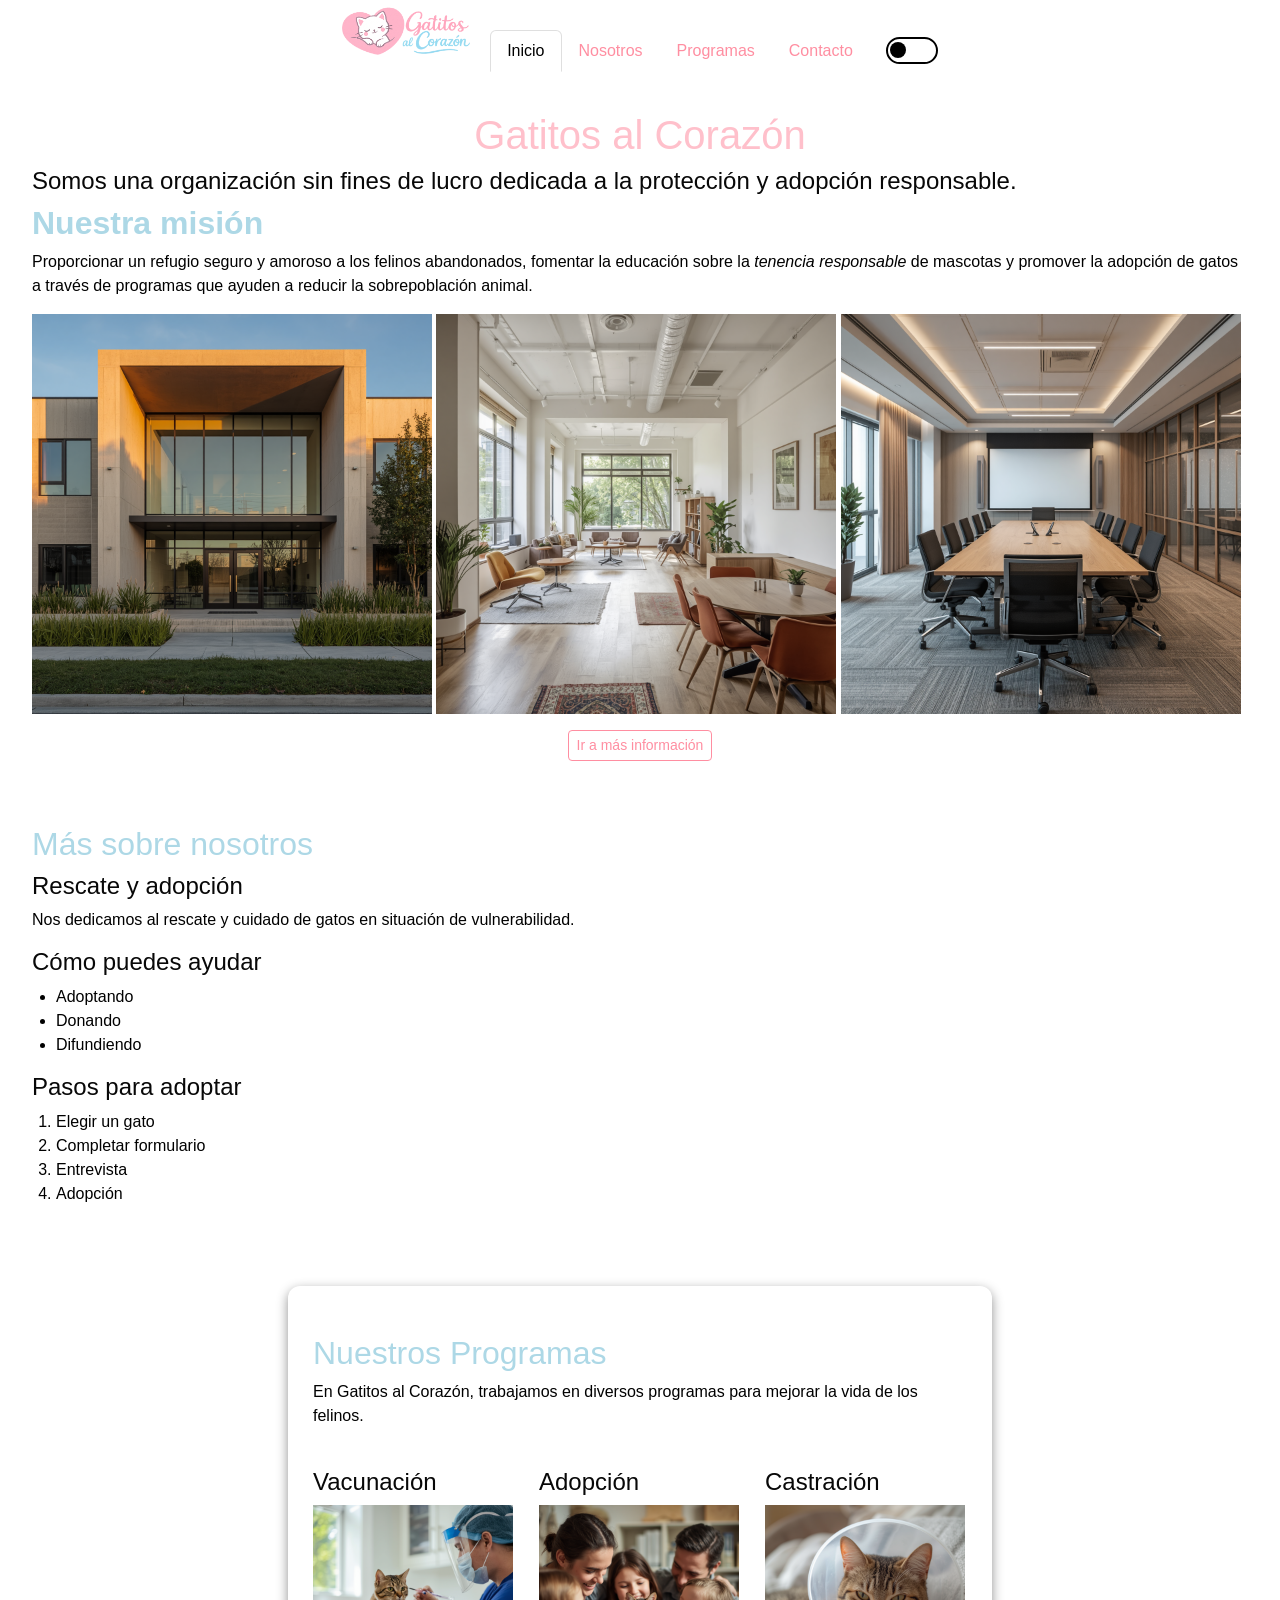
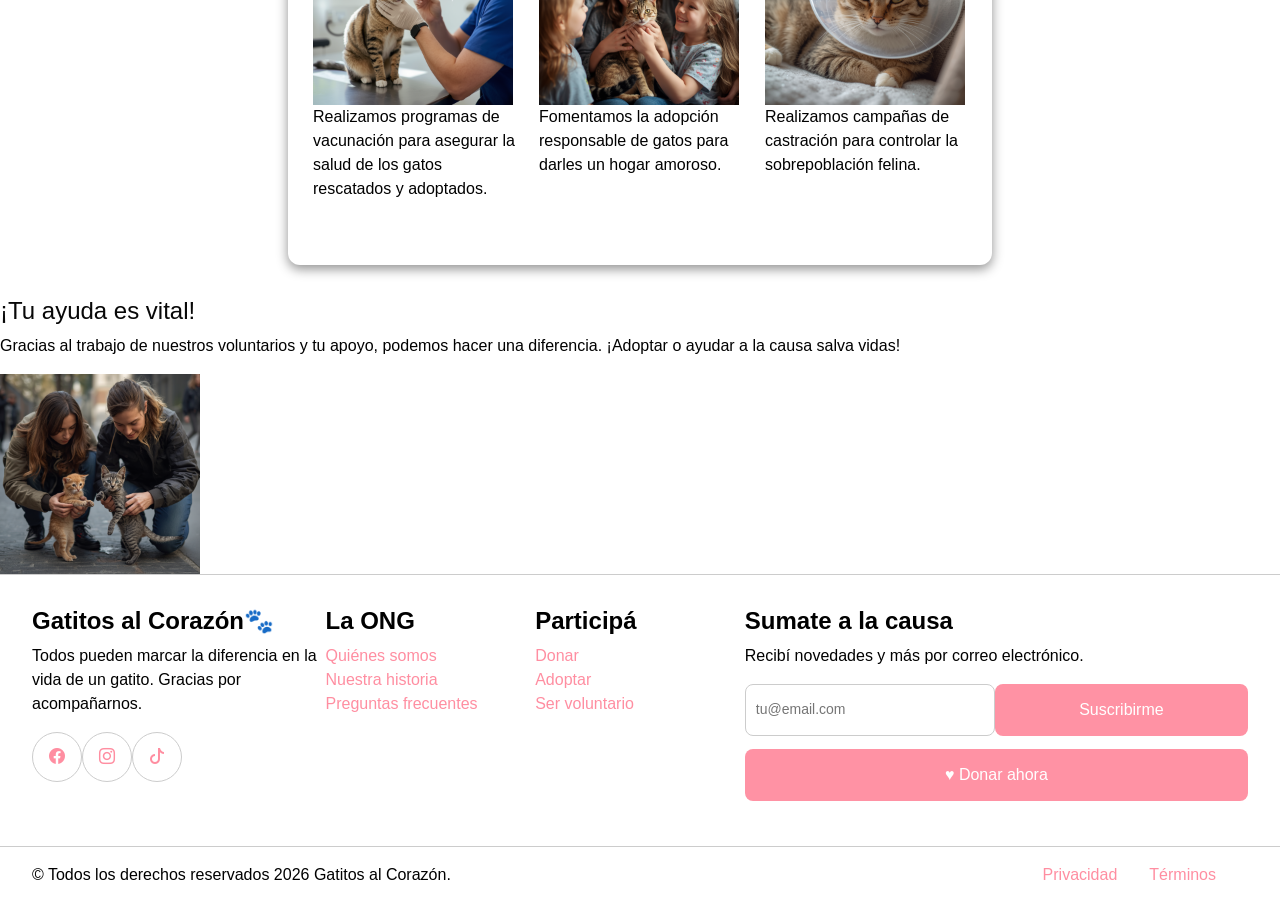
==== commit 8b909780: "fix: colores del modo oscuro y modo claro. arreglo del uso del bootstrap y sus clases. arreglo del f" ====
--- a/index.html
+++ b/index.html
@@ -4,8 +4,8 @@
     <meta charset="UTF-8">
     <meta name="viewport" content="width=device-width, initial-scale=1.0">
     <title>Gatitos al Corazón | Inicio</title>
+    <link rel="stylesheet" href="https://cdn.jsdelivr.net/npm/bootstrap-icons@1.13.1/font/bootstrap-icons.min.css">
     <link href="https://cdn.jsdelivr.net/npm/bootstrap@5.1.3/dist/css/bootstrap.min.css" rel="stylesheet" integrity="sha384-1BmE4kWBq78iYhFldvKuhfTAU6auU8tT94WrHftjDbrCEXSU1oBoqyl2QvZ6jIW3" crossorigin="anonymous">
-
     <link rel="stylesheet" href="styles/style.css">
 </head>
 <body>
@@ -16,14 +16,16 @@
                 <div class="card-header bg-header sticky-top">
                     <div class="collapse navbar-collapse justify-content-center">
                         <ul class="nav nav-tabs card-header-tabs">
-                            <li class="logo-tab"><a href="index.html">
-                                <img src="multimedia/logo.png" alt="GatitosAlCorazonLogo" class="nav-item logo-grande">
+                            <li><a href="index.html">
+                                <img src="multimedia/logo.png" alt="GatitosAlCorazonLogo" class="nav-item logo">
                             </a></li>
                             <li class="nav-item"> <a class="nav-link active" aria-current="true" href="index.html">Inicio</a></li>
                             <li class="nav-item"> <a class="nav-link" href="nosotros.html">Nosotros</a></li>
                             <li class="nav-item"> <a class="nav-link" href="programas.html">Programas</a></li>
                             <li class="nav-item"><a class="nav-link" href="contacto.html">Contacto</a></li>
-                            <li><button class="btn-modo" id="btn-modo">🌙Modo oscuro</button></li>
+                            <li class="nav-item d-flex align-items-center">
+                                <button class="btn-modo" id="btn-modo"></button>
+                            </li>
                         </ul>
                     </div>
                     <button class="navbar-toggler" type="button" data-bs-toggle="collapse" 
@@ -37,6 +39,9 @@
                             <li class="nav-item"><a class="nav-link" href="nosotros.html">Nosotros</a></li>
                             <li class="nav-item"><a class="nav-link" href="programas.html">Programas</a></li>
                             <li class="nav-item"><a class="nav-link" href="contacto.html">Contacto</a></li>
+                            <li class="nav-item">
+                                <button class="btn-modo-mobile" id="btn-modo-mobile"></button>
+                            </li>
                         </ul>
                     </div>
                 </div>
@@ -46,7 +51,7 @@
 
     <main>
         <section id="inicio">
-            <h1>Gatitos al Corazón</h1>
+            <h1  class="text-center">Gatitos al Corazón</h1>
             <h3>Somos una organización sin fines de lucro dedicada a la protección y adopción responsable.</h3>
 
             <h2><strong>Nuestra misión</strong></h2>
@@ -56,7 +61,7 @@
             <img src="multimedia/interior_ONG.jpg" alt="Oficinas de Gatitos al Corazón - ONG" width="400">
             <img src="multimedia/sala_conferencia.jpg" alt="Sala conferencias de Gatitos al Corazón - ONG" width="400">
             <br>
-            <a href="#info">Ir a más información</a>
+            <div class="text-center"><a class="btn btn-outline btn-sm text-center" href="#info">Ir a más información</a></div>
         </section>
 
         <section id="info">
@@ -129,32 +134,57 @@
         </aside>
     </main>
 
-    <footer id="footer">
-        <section class="redes-sociales">
-            <h3>Síguenos en nuestras redes</h3>
-            <ul>
-                <li>
-                    <a href="https://www.facebook.com/" target="_blank" rel="noopener noreferrer">
-                        Facebook
-                    </a>
-                </li>
-                <li>
-                    <a href="https://www.instagram.com/" target="_blank" rel="noopener noreferrer">
-                        Instagram
-                    </a>
-                </li>
-                <li>
-                    <a href="https://www.tiktok.com/explore" target="_blank" rel="noopener noreferrer">
-                        TikTok
-                    </a>
-                </li>
-            </ul>
-        </section>
+<footer class="footer">
+  <div class="footer-contenedor" >
+    <div class="footer-eslogan">
+      <h2>Gatitos al Corazón🐾</h2>
+      <p>
+        Todos pueden marcar la diferencia en la vida de un gatito. Gracias por acompañarnos.
+      </p>
+      <nav>
+        <ul class="footer-redes">
+          <li><a class="icono-redes" href="https://www.facebook.com/" target="_blank"><i class="bi bi-facebook"></i></a></li>
+          <li><a class="icono-redes" href="https://www.instagram.com/" target="_blank"><i class="bi bi-instagram"></i></a></li>
+          <li><a class="icono-redes" href="https://www.tiktok.com/" target="_blank"><i class="bi bi-tiktok"></i></a></li>
+        </ul>
+      </nav>
+    </div>
+    <nav class="d-none d-md-block">
+      <h2>La ONG</h2>
+      <ul class="footer-enlaces">
+        <li><a href="nosotros.html#equipo">Quiénes somos</a></li>
+        <li><a href="nosotros.html#historia">Nuestra historia</a></li>
+        <li><a href="contacto.html#faq">Preguntas frecuentes</a></li>
+      </ul>
+    </nav>
+    <nav class="d-none d-md-block">
+      <h2>Participá</h2>
+      <ul class="footer-enlaces">
+        <li><a href="#">Donar</a></li>
+        <li><a href="programas.html#adoptar">Adoptar</a></li>
+        <li><a href="nosotros.html">Ser voluntario</a></li>
+      </ul>
+    </nav>
+    <div class="footer-novedades">
+      <h2>Sumate a la causa</h2>
+      <p>Recibí novedades y más por correo electrónico.</p>
 
-        <div class="copyright">
-            <p>© Todos los derechos reservados 2026 Gatitos al Corazón.</p>
-        </div>
-    </footer>
+      <form class="footer-form">
+        <label for="email"></label>
+        <input type="email" id="email" name="email" placeholder="tu@email.com" required>
+        <button type="submit">Suscribirme</button>
+      </form>
+      <button type="button" class="boton-donar">♥ Donar ahora</button>
+    </div>
+  </div>
+  <div class="footer-derechos">
+    <p>© Todos los derechos reservados 2026 Gatitos al Corazón.</p>
+    <ul>
+      <li><a href="#">Privacidad</a></li>
+      <li><a href="#">Términos</a></li>
+    </ul>
+  </div>
+</footer>
 
     <script src="https://cdn.jsdelivr.net/npm/bootstrap@5.1.3/dist/js/bootstrap.bundle.min.js" integrity="sha384-ka7Sk0Gln4gmtz2MlQnikT1wXgYsOg+OMhuP+IlRH9sENBO0LRn5q+8nbTov4+1p" crossorigin="anonymous"></script>
     <script src="js/main.js"></script> 
--- a/styles/style.css
+++ b/styles/style.css
@@ -1,237 +1,265 @@
 /* 1. Variables CSS */
 :root {
-    /* Colores */
-    --color-principal: #ffffff;       /* negro para franja del logo */
-    --color-secundario: white; /* fondo general blanco */
-    --color-texto: rgb(12, 12, 12);   /* texto principal */
-    --color-enlace: #fcafe2;          /* enlaces */
-    --color-footer: #222222;          /* fondo del footer */
-
-    /* Colores de títulos por nivel */
-    --color-h1: #35bdcf;
-    --color-h2: #5be97f;
-    --color-h3: #080808;
-
-    /* Tipografía */
-    --fuente-principal: 'Roboto', sans-serif;
-    --tamano-h1: 2.5rem;
-    --tamano-h2: 2rem;
-    --tamano-h3: 1.5rem;
-    --tamano-texto: 1rem;
-
-    /* Espaciado */
-    --margen-seccion: 2rem;
-    --padding-general: 1rem;
-
-    /* Variables de componentes (modo claro por defecto) */
-    --color-container-bg: white;
-    --color-label: #333;
-    --color-input-bg: white;
-    --color-input-border: #ccc;
-    --color-input-texto: #000;
-    --color-subtitle: #777;
-
-    --color-principal-dark-mode: #1e1e1e;
-    --color-secundario-dark-mode: #121212;
-    --color-texto-dark-mode: #f0f0f0;
-    --color-enlace-dark-mode: #f48fb1;
-    --color-footer-dark-mode: #0a0a0a;
-
-    /* Colores de títulos por nivel */
-    --color-h1-dark-mode: #4dd0e1;
-    --color-h2-dark-mode: #69f0ae;
-    --color-h3-dark-mode: #e0e0e0;
-
-    /* Variables adicionales dark-mode para formularios, bordes y fondos */
-    --color-container-bg-dark-mode: #1e1e1e;
-    --color-label-dark-mode: #cccccc;
-    --color-input-bg-dark-mode: #2a2a2a;
-    --color-input-border-dark-mode: #555555;
-    --color-input-texto-dark-mode: #f0f0f0;
-    --color-subtitle-dark-mode: #aaaaaa;
-}
-/* Cuando el modo oscuro está activo, sobreescribe las variables principales */
-body.oscuro {
-    --color-principal: var(--color-principal-dark-mode);
-    --color-secundario: var(--color-secundario-dark-mode);
-    --color-texto: var(--color-texto-dark-mode);
-    --color-enlace: var(--color-enlace-dark-mode);
-    --color-footer: var(--color-footer-dark-mode);
-    --color-h1: var(--color-h1-dark-mode);
-    --color-h2: var(--color-h2-dark-mode);
-    --color-h3: var(--color-h3-dark-mode);
-    /* Variables adicionales para formularios y componentes */
-    --color-container-bg: var(--color-container-bg-dark-mode);
-    --color-label: var(--color-label-dark-mode);
-    --color-input-bg: var(--color-input-bg-dark-mode);
-    --color-input-border: var(--color-input-border-dark-mode);
-    --color-input-texto: var(--color-input-texto-dark-mode);
-    --color-subtitle: var(--color-subtitle-dark-mode);
-}
-
+  /* Colores */
+  --color-principal: white;       /* negro para franja del logo */
+  --color-secundario: white; /* fondo general blanco */
+  --color-texto: black;   /* texto principal */
+  --color-enlace: #ff8ea1;          /* enlaces */
+
+  /* Colores de títulos por nivel */
+  --color-h1: pink;
+  --color-h2: lightblue;
+  --color-h3: #080808;
+  /* Variables de componentes*/
+  --color-container-bg: white;
+  --color-label: #333;
+  --color-input-bg: white;
+  --color-input-border: #ccc;
+  --color-input-texto: #000;
+  --color-subtitle: #777;
+  /* Variables para remplazar algunos colores en el header del bootstrap*/
+  --color-neon-header: rgba(235, 154, 255, 0.842);
+  --color-line-header: rgba(0,0,0,.125);
+  --color-tb-header: #e9ecef #e9ecef #dee2e6;
+  /* Color para botón*/
+  --color-boton: rgb(255, 146, 164);
+  --color-boton-click: rgb(255, 100, 191);
+  /* Tipografía */
+  --fuente-principal: 'Roboto', sans-serif;
+  --tamano-h1: 2.5rem;
+  --tamano-h2: 2rem;
+  --tamano-h3: 1.5rem;
+  --tamano-texto: 1rem;
+  /* Espaciado */
+  --margen-seccion: 2rem;
+  --padding-general: 1rem;
+
+  /* Variables modo-oscuro */
+  /* Variables modo-oscuro */
+  /* Colores */
+  --color-principal-dark-mode: #1e1e1e;
+  --color-secundario-dark-mode: #1e1e1e;;
+  --color-texto-dark-mode: #f0f0f0;
+  --color-enlace-dark-mode: pink;
+  /* Colores de títulos por nivel */
+  --color-h1-dark-mode: pink;
+  --color-h2-dark-mode: lightblue;
+  --color-h3-dark-mode: #e0e0e0;
+  /* Variables de componentes*/
+  --color-container-bg-dark-mode: #00000033;
+  --color-label-dark-mode: #cccccc;
+  --color-input-bg-dark-mode: #2a2a2a;
+  --color-input-border-dark-mode: #555555;
+  --color-input-texto-dark-mode: #f0f0f0;
+  --color-subtitle-dark-mode: #aaaaaa;
+  /* Variables para remplazar algunos colores en el header del bootstrap*/
+  --color-line-header-dark-mode: rgba(255,255,255,.125);
+  --color-neon-header-dark-mode: rgba(255, 0, 212, 0.623);
+  --color-tb-header-dark-mode: rgba(255, 255, 255, 0.075) rgba(255, 255, 255, 0.075) rgba(255, 255, 255, 0);
+  /* Color para botón*/
+  --color-boton-dark-mode: rgb(255, 146, 164);
+  --color-boton-click-dark-mode: rgb(255, 111, 135);
+}
+/*Comportamiento modo-oscuro*/
+.oscuro {
+  --color-principal: var(--color-principal-dark-mode);
+  --color-secundario: var(--color-secundario-dark-mode);
+  --color-texto: var(--color-texto-dark-mode);
+  --color-enlace: var(--color-enlace-dark-mode);
+  --color-h1: var(--color-h1-dark-mode);
+  --color-h2: var(--color-h2-dark-mode);
+  --color-h3: var(--color-h3-dark-mode);
+  /* Variables adicionales para formularios y componentes */
+  --color-container-bg: var(--color-container-bg-dark-mode);
+  --color-label: var(--color-label-dark-mode);
+  --color-input-bg: var(--color-input-bg-dark-mode);
+  --color-input-border: var(--color-input-border-dark-mode);
+  --color-input-texto: var(--color-input-texto-dark-mode);
+  --color-subtitle: var(--color-subtitle-dark-mode);
+  --color-line-header: var(--color-line-header-dark-mode);
+  --color-neon-header: var(--color-neon-header-dark-mode);
+  --color-tb-header: var(--color-tb-header-dark-mode);
+  --color-boton: var(--color-boton-dark-mode);
+  --color-boton-click: var(--color-boton-click-dark-mode);
+  }
 /* 2. Reset básico */
 * {
-    box-sizing: border-box;
-    margin: 0;
-    padding: 0;
-}
-
+  box-sizing: border-box;
+  margin: 0;
+  padding: 0;
+}
 /* 3. Tipografía global y body */
 body {
-    font-family: var(--fuente-principal);
-    font-size: var(--tamano-texto);
-    color: var(--color-texto);
-    background-color: var(--color-secundario);
-    line-height: 1.5;
-}
-
+  font-family: var(--fuente-principal);
+  font-size: var(--tamano-texto);
+  color: var(--color-texto);
+  background-color: var(--color-secundario);
+  line-height: 1.5;
+}
 /* 4. Encabezados */
 h1 { font-size: var(--tamano-h1); color: var(--color-h1); }
 h2 { font-size: var(--tamano-h2); color: var(--color-h2); }
 h3 { font-size: var(--tamano-h3); color: var(--color-h3); }
-
-
 /* 6. Listas básicas */
 ul, ol {
-    padding-left: 1.5rem;
-}
-
+  padding-left: 1.5rem;
+}
 /* 7. Imágenes responsive */
 img {
-    max-width: 100%;
-    height: auto;
+  max-width: 100%;
+  height: auto;
 }
 /* Responsive: menú vertical en pantallas pequeñas */
 @media (max-width: 768px) {
-    header {
-        flex-direction: column;
-        align-items: flex-start;
-    }
-
-    nav ul {
-        flex-direction: column;
-        gap: 0.5rem;
-        width: 100%;
-    }
-
-    .logo-container {
-        margin-bottom: 1rem;
-    }
+  .footer-redes{
+    flex-direction: row;
+  }
+  .footer-contenedor{
+    grid-template-columns: 1fr 2fr !important;
+  }
 }
 
 /*Parte de Iara*/
 section {
-    padding: 20px;
+  position: relative;
+  padding: 2rem;
 } 
+.list-group-item{
+  color: var(--color-texto);
+  border: 1px solid rgba(255, 255, 255, 0) !important;
+}
 p {
-    color: var(--color-texto);
-    font-size: var(--tamano-texto);
-}
-
+  color: var(--color-texto);
+  font-size: var(--tamano-texto);
+}
+/* estilo del contenedor del section en nosotros.html*/
+.nosotros-container{
+  position: relative;
+  max-width: 90%;
+  margin: 2rem auto 2rem auto;
+  background: var(--color-container-bg);
+  padding: 25px;
+  border-radius: 12px;
+  box-shadow: 0 4px 12px rgba(0, 0, 0, 0.438);
+}
 /* formularios */
-  
-  /* estilo del contenedor del formulario*/
-    /* MODO OSCURO: background usa variable para cambiar en modo oscuro */
-    .container{
-      max-width: 700px;
-      margin: auto;
-      background: var(--color-container-bg);
-      padding: 25px;
-      border-radius: 12px;
-      box-shadow: 0 4px 12px rgba(0,0,0,0.1);
-    }
-
-  /* estilo para el subtítulo del formulario*/
-    /* MODO OSCURO: color usa variable para cambiar en modo oscuro */
-    .subtitle{
-      text-align: center;
-      color: var(--color-subtitle);
-      margin-bottom: 25px;
-    }
-
-   /* estilos para las etiquetas y campos del formulario*/
-    /* MODO OSCURO: color usa variable para cambiar en modo oscuro */
-    label{
-      display: block;
-      margin-top: 15px;
-      font-weight: bold;
-      color: var(--color-label);
-    }
-
-   /* estilos para los campos de entrada, áreas de texto y selectores*/
-    /* MODO OSCURO: background, border y color usan variables para cambiar en modo oscuro */
-    input,
-    select,
-    textarea{
-      width: 100%;
-      padding: 10px;
-      margin-top: 5px;
-      border: 1px solid var(--color-input-border);
-      border-radius: 8px;
-      box-sizing: border-box;
-      font-size: 14px;
-      background-color: var(--color-input-bg);
-      color: var(--color-input-texto);
-    }
-
-    /* permitir que el área de texto se redimensione verticalmente, pero no horizontalmente*/
-    textarea{
-      resize: vertical;
-    }
-
-   /* estilos para el grupo de botones de opción */
-    .radio-group{
-      margin-top: 10px;
-    }
-
-    /* estilos para las etiquetas dentro del grupo de botones de opción */
-    .radio-group label{
-      display: inline-block;
-      margin-right: 20px;
-      font-weight: normal;
-    }
-
-    /* estilos para los botones de opción */
-    button{
-      width: 100%;
-      margin-top: 25px;
-      padding: 14px;
-      background: #ff7b54;
-      border: none;
-      color: white;
-      font-size: 16px;
-      border-radius: 8px;
-      cursor: pointer;
-      transition: 0.3s;
-    }
-
-    /* efecto hover para el botón de envío */
-    button:hover{
-      background: #ff6333;
-    }
-
-
-/* Header, footer y a:hover*/
+
+/* estilo del contenedor del formulario*/
+.container{
+  max-width: 44rem;
+  margin: 2rem auto 2rem auto;
+  background: var(--color-container-bg);
+  padding: 25px;
+  border-radius: 12px;
+  box-shadow: 0 4px 12px rgba(0, 0, 0, 0.438);
+}
+/*Arregla card de bootstrap en el modo oscurdo*/
+.card{
+  background-color: var(--color-secundario);
+}
+/* estilo para el subtítulo del formulario*/
+.subtitle{
+  text-align: center;
+  color: var(--color-subtitle);
+  margin-bottom: 25px;
+}
+/* estilos para las etiquetas y campos del formulario*/
+label{
+  display: block;
+  margin-top: 15px;
+  font-weight: bold;
+  color: var(--color-label);
+}
+/* estilos para los campos de entrada, áreas de texto y selectores*/
+input, select, textarea{
+  width: 100%;
+  padding: 10px;
+  margin-top: 5px;
+  border: 1px solid var(--color-input-border);
+  border-radius: 8px;
+  box-sizing: border-box;
+  font-size: 14px;
+  background-color: var(--color-input-bg);
+  color: var(--color-input-texto);
+}
+/* permitir que el área de texto se redimensione verticalmente, pero no horizontalmente*/
+textarea{
+  resize: vertical;
+}
+/* estilos para el grupo de botones de opción */
+.radio-group{
+  margin-top: 10px;
+}
+/* estilos para las etiquetas dentro del grupo de botones de opción */
+.radio-group label{
+  display: inline-block;
+  margin-right: 20px;
+  font-weight: normal;
+}
+
+/* estilos para los botones de opción */
+button{
+  width: 100%;
+  margin-top: 25px;
+  padding: 14px;
+  background: var(--color-boton);
+  border: none;
+  color: white;
+  font-size: 16px;
+  border-radius: 8px;
+  cursor: pointer;
+  transition: 0.3s;
+}
+
+/* efecto hover para el botón de envío */
+button:hover{
+  background: var(--color-boton-click);
+}
+
+
+/* Header, footer y :hover*/
+/*Header background*/
 .bg-header {
   background-color: var(--color-principal) !important;
-}
+  border-bottom-color: var(--color-line-header) !important;
+}
+
+/*Linea pequeña debajo del header para que quede bonito (a mi me gusta(yo eugexd))*/
 .header{
-  border-bottom: solid 1px white;
-  box-shadow: 0 8px 50px -5px white;
-}
-.logo-grande {
+  border-bottom: solid 8px var(--color-principal);
+}
+.logo {
     width: 8rem;
     height: auto;
-    margin-top: -20px;
-}
-
-.logo-tab:hover .logo-grande {
-    filter: drop-shadow(0 4px 10px rgba(0,0,0,0.25));
-}
-
-
+    margin-top: -22px;
+    margin-right: 20px;
+}
+.logo:hover {
+    filter: drop-shadow(0 -4px 6px var(--color-neon-header));
+}
+li.nav-item{
+  text-align: center;
+  margin-top: 10px;
+}
+
+a.active{
+  color: var(--color-input-texto) !important;
+  background-color: rgba(0, 0, 0, 0.187);
+}
+
+.nav-tabs .nav-link.active {
+  color: var(--color-texto) !important;
+  background-color: var(--color-principal) !important;
+}
+/*Modificaciones del border del tab activo de bootstrap*/
+.nav-tabs .nav-item.show .nav-link, .nav-tabs .nav-link.active {
+    border-color:  var(--color-line-header)  var(--color-line-header)  rgba(0, 0, 0, 0) !important;
+}
+.nav-tabs .nav-link:hover {
+  border-color: var(--color-tb-header);
+}
 .card-header-tabs{
-  border-top: solid white 20px;
+  border-top: solid var(--color-principal) 20px;
 }
 .navbar-toggler{
   background-color: #ffb4c9;
@@ -244,46 +272,163 @@
   text-decoration: none !important;
 }
 a:hover {
-  text-decoration: underline !important;
-  color: var(--color-texto) !important;
+  color: var(--color-boton-click) !important;
+  font-weight: bold;
 }
 .bg-principal {
   background-color: var(--color-secundario) !important;
 }
+/* Button modo-oscuro responsivo*/
+.btn-modo-mobile{
+    all: unset;
+    position: relative;
+    width: 3rem;
+    height: 1.4rem;
+    border: 2px solid var(--color-texto);
+    border-radius: 2em;
+}
+.btn-modo-mobile::after {
+    content: "";
+    position: absolute;
+    border-radius: 50%;
+    top: 0.15rem;
+    left: 0.15rem;
+    width: 1rem;
+    height: 1rem;
+    background-color: var(--color-texto);
+    transition: left 300ms;
+}
+.oscuro .btn-modo-mobile::after {
+    left: 1.6rem;
+}
+.btn-modo-mobile:hover {
+  background-color: #00000000;
+}
 .btn-modo {
     all: unset;
-    cursor: pointer;
-    display: inline-flex;
-    align-items: center;
-    gap: 0.3rem;
-    font-size: 0.85rem;
-    color: var(--color-enlace) !important;
-    white-space: nowrap;
-    padding: 0.3rem 0.6rem;
-    border-radius: 6px;
-    transition: background 0.2s ease, color 0.2s ease;
-}
- 
+    position: relative;
+    width: 3rem;
+    height: 1.4rem;
+    border: 2px solid var(--color-texto);
+    border-radius: 2em;
+    margin-left: 1rem;
+}
+.btn-modo::after {
+    content: "";
+    position: absolute;
+    border-radius: 50%;
+    top: 0.15rem;
+    left: 0.15rem;
+    width: 1rem;
+    height: 1rem;
+    background-color: var(--color-texto);
+    transition: left 300ms;
+}
+.oscuro .btn-modo::after {
+    left: 1.6rem;
+}
 .btn-modo:hover {
-    background-color: rgba(252, 175, 226, 0.15);
-    color: var(--color-texto) !important;
-}
-
-
-
-
-
-
-.lead{
-  color: white;
-}
+  background-color: #00000000;
+}
+
+
+/* Fondo y tipografía general del footer */
+.footer{
+  border-top: 1px solid var(--color-input-border);
+  background-color: var(--color-principal);
+  padding: 2rem 2rem 0rem;
+}
+
+.footer h2{
+  font-size: 1.5rem;
+  font-weight: bold;
+  color: var(--color-texto);
+}
+
+/* Textos secundarios en gris */
+.footer p{
+  color: var(--color-texto);
+  font-size: 1rem;
+}
+
+/* Grilla de 4 columnas */
+.footer-contenedor {
+  display: grid;
+  grid-template-columns: 1.4fr 1fr 1fr 2.4fr;
+  margin-bottom: 1rem;
+}
+
+.footer-eslogan{
+  max-width: 20rem;
+  margin-bottom: 3rem;
+}
+
+/* Listas sin estilos */
+.footer-redes,
+.footer-derechos ul,
+.footer-enlaces{
+  list-style: none;
+  padding: 0;
+  margin: 0;
+}
+
+/* Redes en fila */
+.footer-redes{
+  display: flex;
+}
+
+/* Círculo para cada ícono de red social */
+.icono-redes{
+  display: flex;
+  align-items: center;
+  justify-content: center;
+  width: 50px;
+  height: 50px;
+  border-radius: 50%;
+  border: 1px solid var(--color-input-border);
+  font-size: 1rem;
+}
+
+/* Input y botón en fila */
+.footer-form{
+  display: flex; 
+  margin-bottom: 0.8rem;
+}
+
+/* Les da la misma altura al input y el botón */
+.footer-form input,
+.footer-form button,
+.boton-donar {
+  margin-top: 0px;
+}
+
+/* Barra legal: copyright a la izquierda, terminos y privacidad a la derecha */
+.footer-derechos{
+  background-color: var(--color-principal);
+  display: flex;
+  justify-content: space-between;
+  border-top: 1px solid var(--color-input-border);
+/*Pongo esto de abajo porque no se me ocurre otra manera para que quede bien la linea. porque sino queda dentro del bloque footer y no ocupa la pantalla.*/
+  padding-top: 1rem;
+  margin-left: -2rem;
+  margin-right: -2rem;
+  padding-left: 2rem;
+  padding-right: 2rem;
+}
+
+.footer-derechos ul, 
+.footer-derechos a{
+  display: flex;
+  margin: 0px 1rem 0px;
+}
+
+
 /* =========================================
-   2. Hero Banner (Texto superpuesto)
-   ========================================= */
+2. Hero Banner (Texto superpuesto)
+========================================= */
 .custom-hero-container {
   position: relative; /* Cumple: Contenedor padre con position relative */
   width: 100%;
-  overflow: hidden;
 }
 
 .custom-hero-overlay {
@@ -302,12 +447,34 @@
 }
 
 /* =========================================
-   3. Badges e Íconos sobre imágenes
+   3. Badges, Íconos sobre imágenes y botones
    ========================================= */
+a.btn-primary,a.btn-secondary {
+  color: var(--color-texto) !important;
+}
+a.btn-primary:hover,a.btn-secondary:hover {
+  color: var(--color-texto) !important;
+  text-decoration: none !important;
+}
+.btn-primary,.btn-secondary {
+  background-color: var(--color-boton);
+  border-color: var(--color-boton);
+}
+.btn-primary:hover,.btn-secondary:hover {
+  background-color: var(--color-boton-click);
+  border-color: var(--color-boton-click);
+}
+.btn-outline{
+  border-color: var(--color-enlace);
+  margin-top: 1rem;
+}
+a.btn-outline:hover{
+  border-color: var(--color-boton-click);
+  text-decoration: none !important;
+}
 .custom-image-wrapper {
   position: relative; /* El contenedor de la imagen ES el ancla para el badge */
 }
-
 .custom-badge {
   position: absolute; /* Cumple: Etiqueta superpuesta a la imagen usando absolute */
   top: 15px;          /* Distancia desde arriba */
@@ -320,13 +487,10 @@
   font-size: 0.9rem;
   box-shadow: 0 4px 6px rgba(0, 0, 0, 0.2);
 }
-/* MODO OSCURO: bloque eliminado — la lógica completa está arriba en body.oscuro */
-
 /* Main.js estilos */
-
 #errorNombre,#errorEmail,#errorServicio {
   color: red;
   font-size: 14px;
   display: block;
   margin-top: 5px;
-}+}
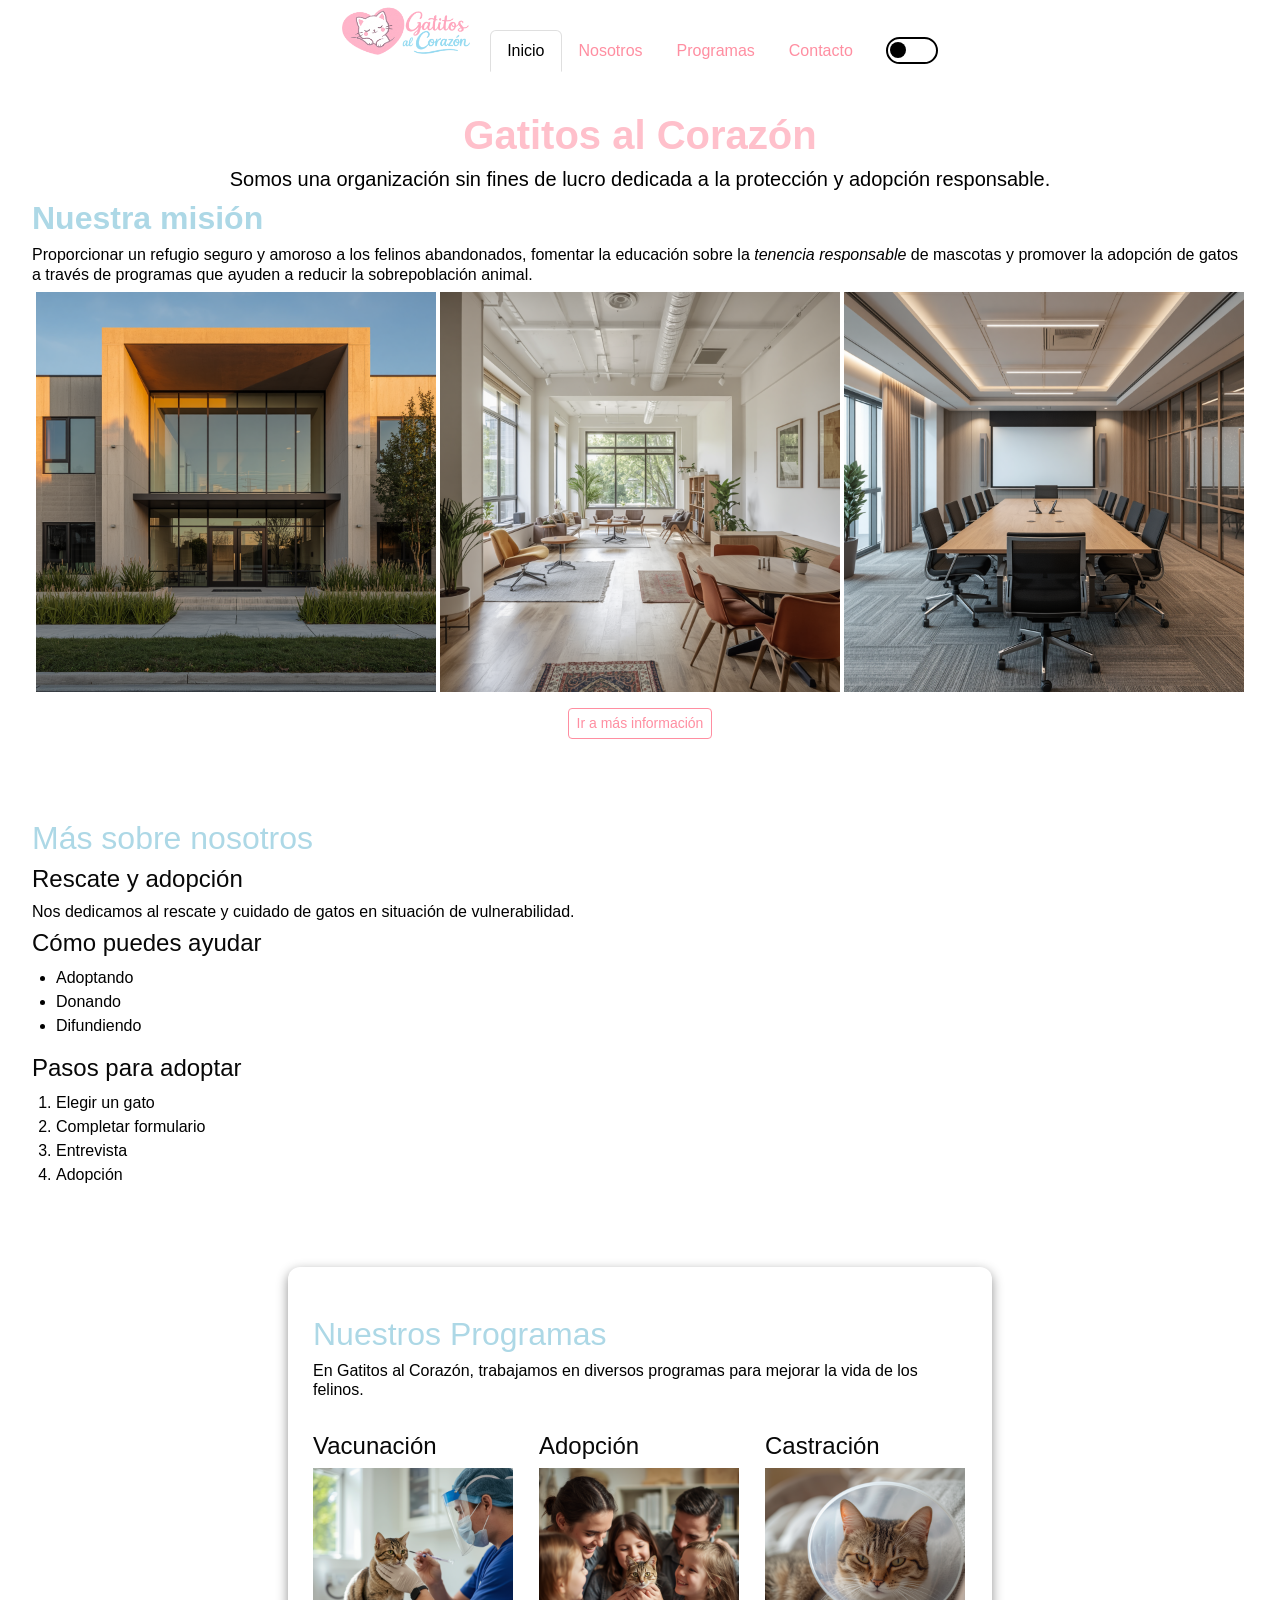
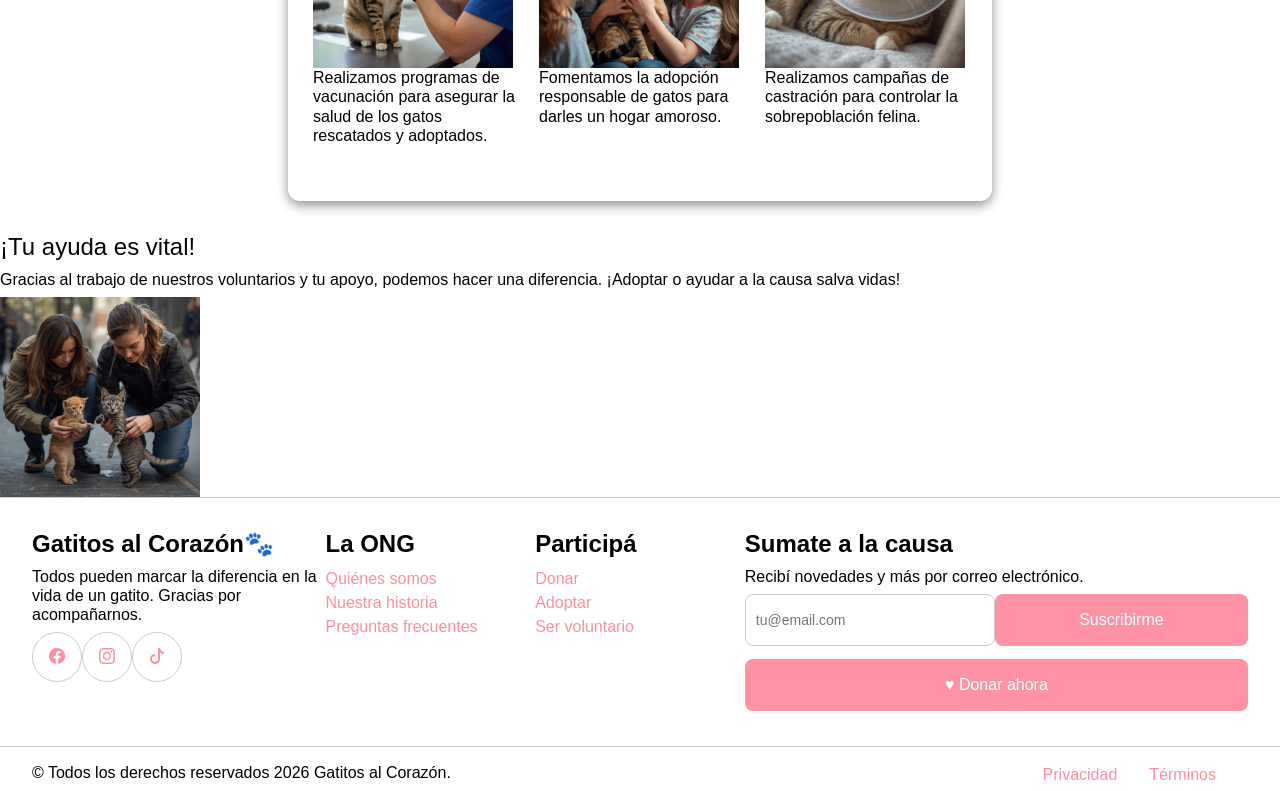
==== commit 34b86189: "fix: clases y más correciones de validaciones w3c." ====
--- a/index.html
+++ b/index.html
@@ -52,16 +52,18 @@
     <main>
         <section id="inicio">
             <h1  class="text-center">Gatitos al Corazón</h1>
-            <h3>Somos una organización sin fines de lucro dedicada a la protección y adopción responsable.</h3>
+            <p class="lead text-center">Somos una organización sin fines de lucro dedicada a la protección y adopción responsable.</p>
 
             <h2><strong>Nuestra misión</strong></h2>
             <p>Proporcionar un refugio seguro y amoroso a los felinos abandonados, fomentar la educación sobre la <em>tenencia responsable</em> de mascotas y promover la adopción de gatos a través de programas que ayuden a reducir la sobrepoblación animal.</p>
-
-            <img src="multimedia/exterior_ONG.jpg" alt="Fachada de Gatitos al Corazón - ONG" width="400">
-            <img src="multimedia/interior_ONG.jpg" alt="Oficinas de Gatitos al Corazón - ONG" width="400">
-            <img src="multimedia/sala_conferencia.jpg" alt="Sala conferencias de Gatitos al Corazón - ONG" width="400">
-            <br>
-            <div class="text-center"><a class="btn btn-outline btn-sm text-center" href="#info">Ir a más información</a></div>
+            <div class="text-center">
+                <img src="multimedia/exterior_ONG.jpg" alt="Fachada de Gatitos al Corazón - ONG" width="400">
+                <img src="multimedia/interior_ONG.jpg" alt="Oficinas de Gatitos al Corazón - ONG" width="400">
+                <img src="multimedia/sala_conferencia.jpg" alt="Sala conferencias de Gatitos al Corazón - ONG" width="400">
+            </div>
+            <div class="text-center">
+                <a class="btn btn-outline btn-sm text-center" href="#info">Ir a más información</a>
+            <div>
         </section>
 
         <section id="info">
@@ -161,7 +163,7 @@
       <h2>Participá</h2>
       <ul class="footer-enlaces">
         <li><a href="#">Donar</a></li>
-        <li><a href="programas.html#adoptar">Adoptar</a></li>
+        <li><a href="programas.html#programas">Adoptar</a></li>
         <li><a href="nosotros.html">Ser voluntario</a></li>
       </ul>
     </nav>
@@ -170,8 +172,8 @@
       <p>Recibí novedades y más por correo electrónico.</p>
 
       <form class="footer-form">
-        <label for="email"></label>
-        <input type="email" id="email" name="email" placeholder="tu@email.com" required>
+        <label for="email-footer"></label>
+        <input type="email" id="email-footer" name="email" placeholder="tu@email.com" required>
         <button type="submit">Suscribirme</button>
       </form>
       <button type="button" class="boton-donar">♥ Donar ahora</button>
--- a/styles/style.css
+++ b/styles/style.css
@@ -18,7 +18,7 @@
   --color-input-texto: #000;
   --color-subtitle: #777;
   /* Variables para remplazar algunos colores en el header del bootstrap*/
-  --color-neon-header: rgba(235, 154, 255, 0.842);
+  --color-neon-header: pink;
   --color-line-header: rgba(0,0,0,.125);
   --color-tb-header: #e9ecef #e9ecef #dee2e6;
   /* Color para botón*/
@@ -46,7 +46,7 @@
   --color-h2-dark-mode: lightblue;
   --color-h3-dark-mode: #e0e0e0;
   /* Variables de componentes*/
-  --color-container-bg-dark-mode: #00000033;
+  --color-container-bg-dark-mode: #0000001c;
   --color-label-dark-mode: #cccccc;
   --color-input-bg-dark-mode: #2a2a2a;
   --color-input-border-dark-mode: #555555;
@@ -97,17 +97,33 @@
   line-height: 1.5;
 }
 /* 4. Encabezados */
-h1 { font-size: var(--tamano-h1); color: var(--color-h1); }
-h2 { font-size: var(--tamano-h2); color: var(--color-h2); }
-h3 { font-size: var(--tamano-h3); color: var(--color-h3); }
+h1{
+  font-size: var(--tamano-h1);
+  color: var(--color-h1); 
+  font-weight: bold;
+}
+h1:hover{
+  text-shadow: 0px 4px 12px var(--color-neon-header);
+}
+h2{
+  font-size: var(--tamano-h2);
+  color: var(--color-h2); 
+}
+h3{ 
+  font-size: var(--tamano-h3);
+  color: var(--color-h3);
+}
 /* 6. Listas básicas */
-ul, ol {
+ul, ol{
   padding-left: 1.5rem;
 }
 /* 7. Imágenes responsive */
 img {
   max-width: 100%;
   height: auto;
+}
+.banner{
+ width: 100%;
 }
 /* Responsive: menú vertical en pantallas pequeñas */
 @media (max-width: 768px) {
@@ -124,6 +140,14 @@
   position: relative;
   padding: 2rem;
 } 
+/*estilo del mapa*/
+.mapa iframe {
+  width: 380px;
+  max-width: 380px;
+  height: 260px;
+  box-shadow: 0 2px 6px var(--color-enlace);
+  margin: 1rem auto 1rem auto;
+}
 .list-group-item{
   color: var(--color-texto);
   border: 1px solid rgba(255, 255, 255, 0) !important;
@@ -131,6 +155,10 @@
 p {
   color: var(--color-texto);
   font-size: var(--tamano-texto);
+margin-top: 0;
+  margin-bottom: .5rem;
+  font-weight: 500;
+  line-height: 1.2;
 }
 /* estilo del contenedor del section en nosotros.html*/
 .nosotros-container{
@@ -140,7 +168,7 @@
   background: var(--color-container-bg);
   padding: 25px;
   border-radius: 12px;
-  box-shadow: 0 4px 12px rgba(0, 0, 0, 0.438);
+  box-shadow: 0 2px 12px rgba(0, 0, 0, 0.199);
 }
 /* formularios */
 
@@ -153,9 +181,16 @@
   border-radius: 12px;
   box-shadow: 0 4px 12px rgba(0, 0, 0, 0.438);
 }
+.form-container{
+  margin-top: 1rem;
+}
 /*Arregla card de bootstrap en el modo oscurdo*/
 .card{
-  background-color: var(--color-secundario);
+  border: 1px solid var(--color-texto) !important;
+  background-color: transparent;
+}
+.card-body{
+  border: 1px solid var(--color-texto) !important;
 }
 /* estilo para el subtítulo del formulario*/
 .subtitle{
@@ -467,6 +502,7 @@
 .btn-outline{
   border-color: var(--color-enlace);
   margin-top: 1rem;
+  margin-bottom: 1rem;
 }
 a.btn-outline:hover{
   border-color: var(--color-boton-click);
